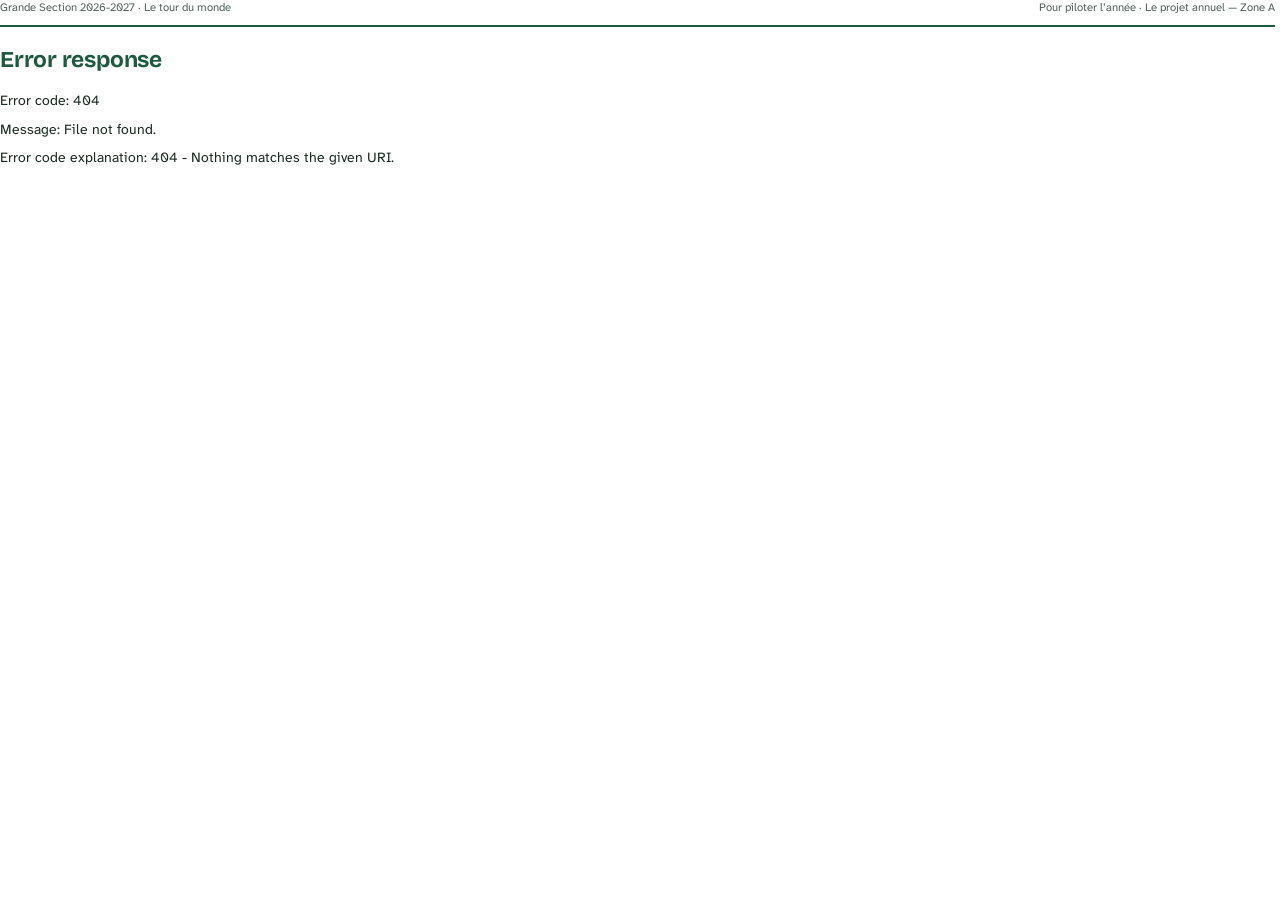
==== site/imprimer.html @ 1a678b94 "Le moteur d'Encrine, et sa classe de démonstration « Le tour du monde » Extrait de la classe où il s" ====
<!DOCTYPE html>
<html lang="fr">
<head>
  <meta charset="UTF-8">
  <title>Impression</title>
  <link rel="stylesheet" href="charte/charte.css">
  <link rel="stylesheet" href="impression.css">
</head>
<body>
  <div id="bandeau" class="bandeau"></div>
  <article id="contenu"></article>
  <script src="marked.min.js"></script>
  <script src="classe.js"></script>
  <script src="commun.js"></script>
  <script>
    (function () {
      'use strict';
      var params = new URLSearchParams(location.search);
      var id = params.get('doc') || 'projet-annuel';
      var zone = params.get('zone') || 'A';
      var periode = parseInt(params.get('periode') || '0', 10);
      if (['A', 'B', 'C'].indexOf(zone) === -1) zone = 'A';
      var doc = GS.DOCS.find(function (x) { return x.id === id; });
      if (!doc || !doc.md) { document.getElementById('contenu').textContent = 'Document inconnu.'; return; }

      var suffixe = periode ? ' · Période ' + periode : '';
      if (periode) document.body.dataset.periode = periode;
      else if (doc.fiches) document.body.dataset.periode = doc.fiches;
      var C = GS.CLASSE;
      document.title = C.niveau.code + ' ' + C.annee + ' — ' + doc.titre + suffixe + ' (zone ' + zone + ')';
      document.getElementById('bandeau').innerHTML =
        '<span>' + C.niveau.libelle + ' ' + C.annee + ' · ' + C.projet + '</span>' +
        '<span>' + (doc.groupe ? doc.groupe + ' · ' : '') + doc.titre + suffixe + ' — Zone ' + zone + '</span>';

      marked.use({ gfm: true, breaks: false });
      fetch(doc.md).then(function (r) { return r.text(); }).then(function (md) {
        var contenu = document.getElementById('contenu');
        contenu.innerHTML = marked.parse(GS.nettoieMarkdown(md));

        if (periode) {
          // Extrait pour l'affichage en classe : titre du document + la
          // section « Période N » (du h2 correspondant jusqu'au h2 suivant).
          var re = new RegExp('P[ée]riode\\s*' + periode + '\\b', 'i');
          var garder = [];
          var dansSection = false;
          Array.prototype.forEach.call(contenu.children, function (el) {
            if (el.tagName === 'H1') { garder.push(el); return; }
            if (el.tagName === 'H2') { dansSection = re.test(el.textContent); }
            if (dansSection) garder.push(el);
          });
          if (garder.length > 1) {
            contenu.innerHTML = '';
            garder.forEach(function (el) { contenu.appendChild(el); });
          }
        }

        GS.annoteTitres(contenu, zone);
        document.body.dataset.pret = '1';
      });
    })();
  </script>
</body>
</html>
---- site/charte/charte.css ----
/* Fabriqué par scripts/classe.py : socle.css, puis le thème « demo » (themes/demo/theme.css).
   Ne pas modifier à la main : éditer ces deux fichiers, puis relancer  python3 scripts/classe.py generer */

/* Le socle de la charte — ce que toutes les classes partagent, quel que soit
 * leur thème.
 *
 *  - Andika, la police de tout mot qu'un enfant lit (a et g à un étage, l et I
 *    distincts) : elle ne dépend pas du thème, parce qu'elle sert la lecture ;
 *  - les espacements (pas de 4 px) et les rayons ;
 *  - la mécanique des périodes : data-periode="1".."5" pose --periode,
 *    --periode-trait et --periode-pale à partir des --pN que fournit le thème.
 *
 * Le thème de la classe (site/charte/themes/<thème>/theme.css, choisi par
 * classe.yml) fournit le reste : couleurs, polices de l'adulte, ombre.
 * scripts/classe.py generer assemble les deux dans site/charte/charte.css,
 * le seul fichier que chargent les pages. Ne pas éditer charte.css à la main.
 */

/* ——— Police de l'enfant (auto-hébergée : le PDF se fabrique sans réseau) ——— */
@font-face { font-family: "Andika"; font-style: normal; font-weight: 400; font-display: swap;
  src: url("polices/andika-latin-400.woff2") format("woff2");
  unicode-range: U+0000-00FF, U+0131, U+0152-0153, U+02BB-02BC, U+02C6, U+02DA, U+02DC, U+0304, U+0308, U+0329, U+2000-206F, U+20AC, U+2122, U+2191, U+2193, U+2212, U+2215, U+FEFF, U+FFFD; }
@font-face { font-family: "Andika"; font-style: normal; font-weight: 400; font-display: swap;
  src: url("polices/andika-latin-ext-400.woff2") format("woff2");
  unicode-range: U+0100-02BA, U+02BD-02C5, U+02C7-02CC, U+02CE-02D7, U+02DD-02FF, U+1E00-1E9F, U+1EF2-1EFF, U+2020, U+20A0-20AB, U+20AD-20C0, U+2113, U+2C60-2C7F, U+A720-A7FF; }
@font-face { font-family: "Andika"; font-style: normal; font-weight: 700; font-display: swap;
  src: url("polices/andika-latin-700.woff2") format("woff2");
  unicode-range: U+0000-00FF, U+0131, U+0152-0153, U+02BB-02BC, U+02C6, U+02DA, U+02DC, U+0304, U+0308, U+0329, U+2000-206F, U+20AC, U+2122, U+2191, U+2193, U+2212, U+2215, U+FEFF, U+FFFD; }
@font-face { font-family: "Andika"; font-style: normal; font-weight: 700; font-display: swap;
  src: url("polices/andika-latin-ext-700.woff2") format("woff2");
  unicode-range: U+0100-02BA, U+02BD-02C5, U+02C7-02CC, U+02CE-02D7, U+02DD-02FF, U+1E00-1E9F, U+1EF2-1EFF, U+2020, U+20A0-20AB, U+20AD-20C0, U+2113, U+2C60-2C7F, U+A720-A7FF; }

/* ——— Jetons communs ——— */
:root {
  /* La police des mots de l'enfant : la même pour toutes les classes */
  --police-enfant: "Andika", "Century Gothic", Verdana, sans-serif;

  /* Espacements (pas de 4 px) */
  --esp-1: 4px; --esp-2: 8px; --esp-3: 12px; --esp-4: 16px;
  --esp-5: 24px; --esp-6: 32px; --esp-7: 48px; --esp-8: 64px;

  /* Rayons */
  --rayon-s: 6px;     /* boutons, champs, pastilles carrées */
  --rayon-m: 12px;    /* cartes, encadrés */
  --rayon-l: 20px;    /* le document, les grands panneaux */
  --rayon-pilule: 999px;
}

/* La période d'un bloc : data-periode="1".."5" pose --periode, --periode-trait et --periode-pale. */
[data-periode="1"] { --periode: var(--p1); --periode-trait: var(--p1-trait); --periode-pale: var(--p1-pale); }
[data-periode="2"] { --periode: var(--p2); --periode-trait: var(--p2-trait); --periode-pale: var(--p2-pale); }
[data-periode="3"] { --periode: var(--p3); --periode-trait: var(--p3-trait); --periode-pale: var(--p3-pale); }
[data-periode="4"] { --periode: var(--p4); --periode-trait: var(--p4-trait); --periode-pale: var(--p4-pale); }
[data-periode="5"] { --periode: var(--p5); --periode-trait: var(--p5-trait); --periode-pale: var(--p5-pale); }

/* Le thème « demo » — un style neutre pour la classe de démonstration.
 *
 * Un thème porte les couleurs (clair, sombre, impression), les cinq couleurs
 * de période et les polices de l'adulte ; le socle (../../socle.css) porte le
 * reste. Le skill charte-graphique dit comment en écrire un pour un thème
 * choisi ; celui-ci sert de point de départ.
 */

/* ——— Polices du thème (auto-hébergées) ——— */
@font-face { font-family: "Bricolage Grotesque"; font-style: normal; font-weight: 200 800; font-display: swap;
  src: url("themes/demo/polices/bricolage-grotesque-latin.woff2") format("woff2");
  unicode-range: U+0000-00FF, U+0131, U+0152-0153, U+02BB-02BC, U+02C6, U+02DA, U+02DC, U+0304, U+0308, U+0329, U+2000-206F, U+20AC, U+2122, U+2191, U+2193, U+2212, U+2215, U+FEFF, U+FFFD; }
@font-face { font-family: "Bricolage Grotesque"; font-style: normal; font-weight: 200 800; font-display: swap;
  src: url("themes/demo/polices/bricolage-grotesque-latin-ext.woff2") format("woff2");
  unicode-range: U+0100-02BA, U+02BD-02C5, U+02C7-02CC, U+02CE-02D7, U+02DD-02FF, U+1E00-1E9F, U+1EF2-1EFF, U+2020, U+20A0-20AB, U+20AD-20C0, U+2113, U+2C60-2C7F, U+A720-A7FF; }
@font-face { font-family: "Atkinson Hyperlegible Next"; font-style: normal; font-weight: 200 800; font-display: swap;
  src: url("themes/demo/polices/atkinson-next-latin.woff2") format("woff2");
  unicode-range: U+0000-00FF, U+0131, U+0152-0153, U+02BB-02BC, U+02C6, U+02DA, U+02DC, U+0304, U+0308, U+0329, U+2000-206F, U+20AC, U+2122, U+2191, U+2193, U+2212, U+2215, U+FEFF, U+FFFD; }
@font-face { font-family: "Atkinson Hyperlegible Next"; font-style: normal; font-weight: 200 800; font-display: swap;
  src: url("themes/demo/polices/atkinson-next-latin-ext.woff2") format("woff2");
  unicode-range: U+0100-02BA, U+02BD-02C5, U+02C7-02CC, U+02CE-02D7, U+02DD-02FF, U+1E00-1E9F, U+1EF2-1EFF, U+2020, U+20A0-20AB, U+20AD-20C0, U+2113, U+2C60-2C7F, U+A720-A7FF; }
@font-face { font-family: "Atkinson Hyperlegible Next"; font-style: italic; font-weight: 200 800; font-display: swap;
  src: url("themes/demo/polices/atkinson-next-latin-italic.woff2") format("woff2");
  unicode-range: U+0000-00FF, U+0131, U+0152-0153, U+02BB-02BC, U+02C6, U+02DA, U+02DC, U+0304, U+0308, U+0329, U+2000-206F, U+20AC, U+2122, U+2191, U+2193, U+2212, U+2215, U+FEFF, U+FFFD; }

/* ——— Jetons du thème ——— */
:root {
  /* Fonds et traits */
  --papier: #f6f7f2;          /* fond de page de l'application */
  --feuille: #ffffff;         /* surfaces posées sur le papier : document, carte, menu */
  --feuille-creuse: #eef1ea;  /* zone en retrait : barre d'outils, ligne paire d'un tableau */
  --trait: #d8ddd3;           /* filets, séparateurs */
  --trait-fort: #7f8b7c;      /* bord d'un contrôle (3:1 sur papier et feuille) */

  /* Encres */
  --encre: #1c2a22;           /* texte courant */
  --encre-douce: #55625a;     /* métadonnées, légendes */
  --sapin: #1f5a40;           /* la couleur de la maison : titres, action principale, état actif */
  --sapin-pale: #e2eee6;      /* fond teinté derrière du sapin */
  --sur-sapin: #ffffff;       /* texte posé sur un aplat sapin */
  --bouton-dor: #f4c542;      /* mise en avant : la période en cours, l'étoile du défi */
  --sur-bouton-dor: #1c2a22;
  --coquelicot: #b3361f;      /* erreur, alerte — jamais décoratif */
  --anneau: #1f5a40;          /* anneau de focus clavier */

  /* Les cinq milieux : une couleur par période. Ce sont les filets de
     l'imagier et des cartes-corpus, dont le mode d'emploi nomme la couleur
     (« la barquette repérée par le filet bleu ») : changer une teinte de
     famille obligerait les classes à relabelliser leurs barquettes. */
  --p1: #2a6aa3; --p1-trait: #b9d1e8; --p1-pale: #e7f0f9;   /* la ville — bleu */
  --p2: #28744a; --p2-trait: #b4dcc4; --p2-pale: #e6f3eb;   /* la forêt — vert */
  --p3: #6d5a9c; --p3-trait: #cdc3e4; --p3-pale: #f1eef8;   /* la montagne — violet */
  --p4: #95600f; --p4-trait: #e8cf9e; --p4-pale: #fbf1dc;   /* la campagne — ocre */
  --p5: #0f7189; --p5-trait: #a9d9e4; --p5-pale: #e6f4f7;   /* la mer — turquoise */
  --sur-periode: #ffffff;

  /* Polices */
  --police-titre: "Bricolage Grotesque", "Avenir Next", "Segoe UI", system-ui, sans-serif;
  --police-texte: "Atkinson Hyperlegible Next", "Atkinson Hyperlegible", "Segoe UI", system-ui, sans-serif;

  /* Ombres : une seule, pour ce qui flotte (menu ouvert, carte survolée) */
  --ombre-flotte: 0 1px 2px rgba(28, 42, 34, .06), 0 8px 24px rgba(28, 42, 34, .10);
}

@media (prefers-color-scheme: dark) {
  :root:not([data-theme="light"]) {
    --papier: #121a16; --feuille: #1a241f; --feuille-creuse: #16201b;
    --trait: #2c3832; --trait-fort: #6b7a70;
    --encre: #e8eee9; --encre-douce: #a7b4ab;
    --sapin: #7cc79d; --sapin-pale: #1e3328; --sur-sapin: #0e1a14;
    --bouton-dor: #f4c542; --sur-bouton-dor: #1c2a22;
    --coquelicot: #f08a74; --anneau: #f4c542;
    --p1: #86b4e8; --p1-trait: #2f4a66; --p1-pale: #1b2a3d;
    --p2: #7fcb9d; --p2-trait: #2c5039; --p2-pale: #1a3324;
    --p3: #b9a8e8; --p3-trait: #463d66; --p3-pale: #2a2440;
    --p4: #e2b25a; --p4-trait: #5a4720; --p4-pale: #352a12;
    --p5: #6fcbe0; --p5-trait: #245459; --p5-pale: #12302f; --sur-periode: #0e1a14;
    --ombre-flotte: 0 1px 2px rgba(0, 0, 0, .3), 0 8px 24px rgba(0, 0, 0, .35);
    color-scheme: dark;
  }
}
:root[data-theme="dark"] {
  --papier: #121a16; --feuille: #1a241f; --feuille-creuse: #16201b;
  --trait: #2c3832; --trait-fort: #6b7a70;
  --encre: #e8eee9; --encre-douce: #a7b4ab;
  --sapin: #7cc79d; --sapin-pale: #1e3328; --sur-sapin: #0e1a14;
  --bouton-dor: #f4c542; --sur-bouton-dor: #1c2a22;
  --coquelicot: #f08a74; --anneau: #f4c542;
  --p1: #86b4e8; --p1-trait: #2f4a66; --p1-pale: #1b2a3d;
  --p2: #7fcb9d; --p2-trait: #2c5039; --p2-pale: #1a3324;
  --p3: #b9a8e8; --p3-trait: #463d66; --p3-pale: #2a2440;
  --p4: #e2b25a; --p4-trait: #5a4720; --p4-pale: #352a12;
  --p5: #6fcbe0; --p5-trait: #245459; --p5-pale: #12302f; --sur-periode: #0e1a14;
  --ombre-flotte: 0 1px 2px rgba(0, 0, 0, .3), 0 8px 24px rgba(0, 0, 0, .35);
  color-scheme: dark;
}

/* Le papier imprimé reste clair, quel que soit le thème de l'écran. */
@media print {
  :root, :root[data-theme="dark"], :root:not([data-theme="light"]) {
    --papier: #ffffff; --feuille: #ffffff; --feuille-creuse: #f1f3ee;
    --trait: #c9cfc5; --trait-fort: #6f7a6c;
    --encre: #1c2a22; --encre-douce: #4a564e;
    --sapin: #1f5a40; --sapin-pale: #e2eee6; --sur-sapin: #ffffff;
    --p1: #2a6aa3; --p1-trait: #b9d1e8; --p1-pale: #e7f0f9;
    --p2: #28744a; --p2-trait: #b4dcc4; --p2-pale: #e6f3eb;
    --p3: #6d5a9c; --p3-trait: #cdc3e4; --p3-pale: #f1eef8;
    --p4: #95600f; --p4-trait: #e8cf9e; --p4-pale: #fbf1dc;
    --p5: #0f7189; --p5-trait: #a9d9e4; --p5-pale: #e6f4f7; --sur-periode: #ffffff;
    color-scheme: light;
  }
}
---- site/impression.css ----
/* Mise en page des PDF de documents (générés avec le navigateur en mode impression). */
@page { size: A4; margin: 13mm 12mm; }
* { box-sizing: border-box; }
/* Couleurs et polices : charte/charte.css. Un extrait de période
   (<body data-periode="N">) prend la couleur de son milieu. */
:root { --periode: var(--sapin); --periode-pale: var(--sapin-pale); --periode-trait: var(--trait); }
body {
  margin: 0; color: var(--encre);
  font-family: var(--police-texte);
  font-size: 10.5pt; line-height: 1.5;
  /* retrait de sécurité : bordures droites des tableaux rognées par
     certains lecteurs PDF (border-collapse à cheval sur le bord du bloc) */
  padding-right: 1.2mm;
}
.bandeau {
  display: flex; justify-content: space-between; gap: 1rem;
  font-size: 8.5pt; color: var(--encre-douce); border-bottom: 2px solid var(--periode);
  padding-bottom: 2mm; margin-bottom: 5mm;
}
h1 { font-family: var(--police-titre); font-size: 17pt; letter-spacing: -.01em; color: var(--periode); line-height: 1.3; margin: 0 0 4mm; }
h2 { font-family: var(--police-titre); font-size: 12.5pt; color: var(--encre); border-bottom: 1.5pt solid var(--periode-trait); padding-bottom: 1mm; margin: 7mm 0 3mm; break-after: avoid; }
h3 { font-family: var(--police-titre); font-size: 11pt; color: var(--periode); margin: 5mm 0 2mm; break-after: avoid; }
p { margin: 2mm 0; }
ul { margin: 2mm 0; padding-left: 6mm; }
blockquote { margin: 3mm 0; padding: 2mm 4mm; background: var(--periode-pale); border-radius: 2mm; -webkit-print-color-adjust: exact; print-color-adjust: exact; }
blockquote p { margin: 1mm 0; }
code { background: var(--feuille-creuse); padding: 0 1mm; border-radius: 2px; font-size: 9.5pt; }
hr { border: none; border-top: .8pt solid var(--trait); margin: 6mm 0; }
table { border-collapse: collapse; width: 100%; margin: 3mm 0; font-size: 8.8pt; break-inside: auto; }
thead th { background: var(--periode-pale); color: var(--encre); -webkit-print-color-adjust: exact; print-color-adjust: exact; }
th, td { border: .8pt solid var(--trait-fort); padding: 1.4mm 2mm; vertical-align: top; text-align: left; }
tbody tr:nth-child(even) { background: var(--feuille-creuse); -webkit-print-color-adjust: exact; print-color-adjust: exact; }
tr { break-inside: avoid; }
.zone-badge {
  display: inline-block; font-size: 8pt; font-weight: 600; vertical-align: middle;
  border: .8pt solid var(--trait-fort); border-radius: 999px; padding: 0 2.5mm; margin-left: 2.5mm; white-space: nowrap;
}
a { color: inherit; text-decoration: none; }
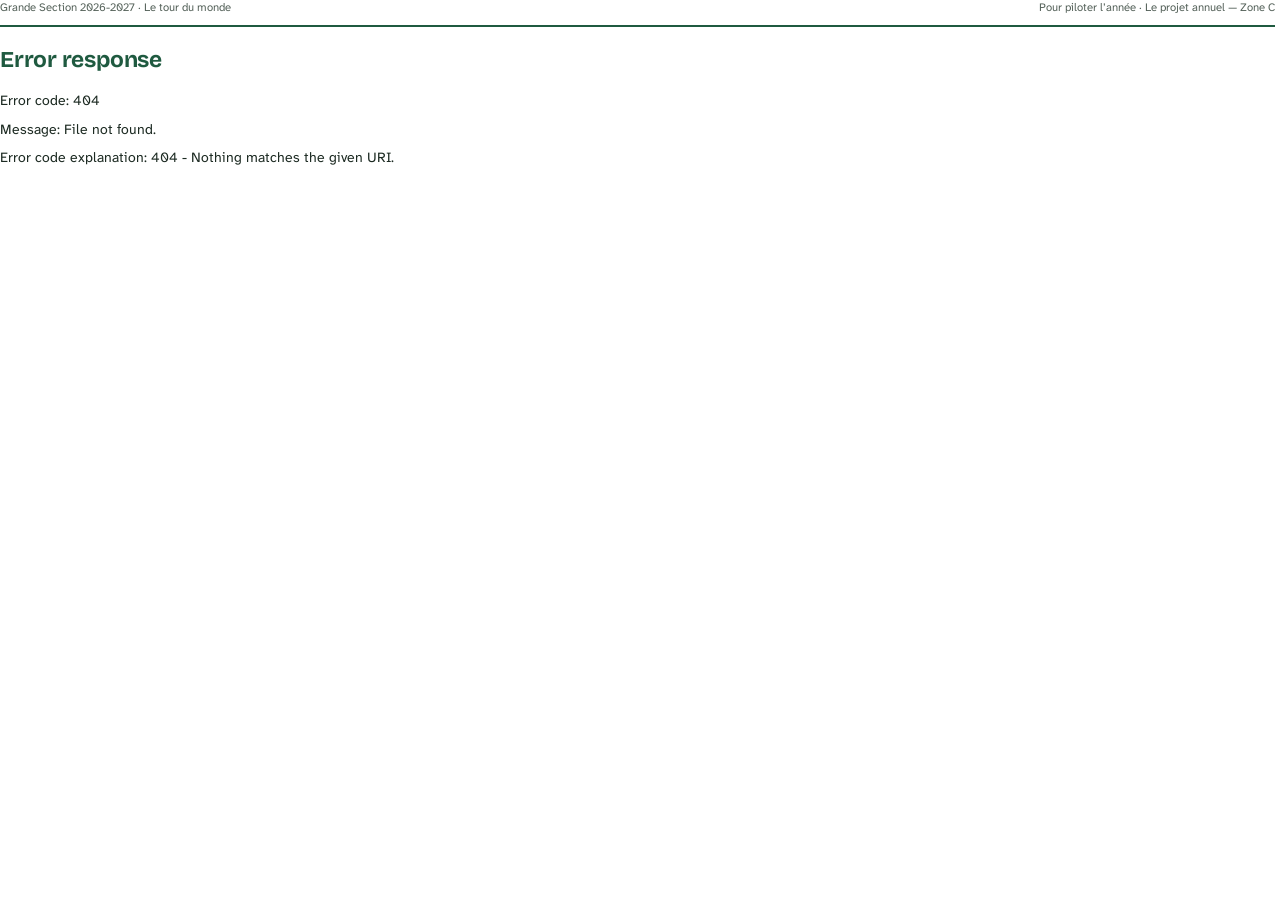
==== commit f9aab6a7: "Une zone par classe : le calendrier officiel passe dans le moteur Décision du propriétaire : une cla" ====
--- a/site/imprimer.html
+++ b/site/imprimer.html
@@ -17,9 +17,8 @@
       'use strict';
       var params = new URLSearchParams(location.search);
       var id = params.get('doc') || 'projet-annuel';
-      var zone = params.get('zone') || 'A';
+      var zone = GS.ZONE;  // celle de la classe (classe.yml)
       var periode = parseInt(params.get('periode') || '0', 10);
-      if (['A', 'B', 'C'].indexOf(zone) === -1) zone = 'A';
       var doc = GS.DOCS.find(function (x) { return x.id === id; });
       if (!doc || !doc.md) { document.getElementById('contenu').textContent = 'Document inconnu.'; return; }
 
@@ -54,7 +53,7 @@
           }
         }
 
-        GS.annoteTitres(contenu, zone);
+        GS.annoteTitres(contenu);
         document.body.dataset.pret = '1';
       });
     })();
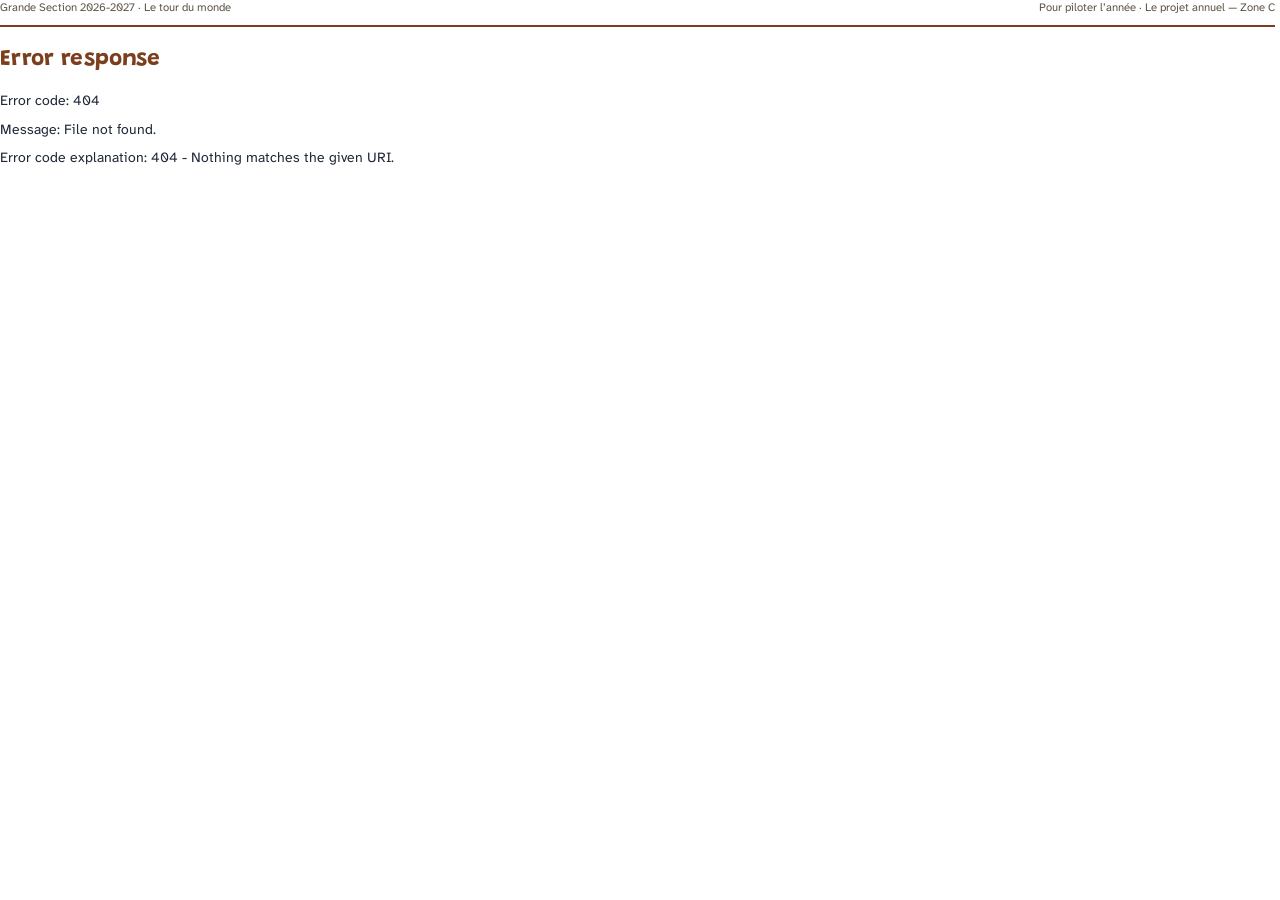
==== commit b3f5111d: "Chaque classe a son design system : un thème qui habille des composants nommés Décision du propriéta" ====
--- a/site/imprimer.html
+++ b/site/imprimer.html
@@ -6,9 +6,9 @@
   <link rel="stylesheet" href="charte/charte.css">
   <link rel="stylesheet" href="impression.css">
 </head>
-<body>
-  <div id="bandeau" class="bandeau"></div>
-  <article id="contenu"></article>
+<body data-support="papier">
+  <div id="bandeau" class="bandeau" data-composant="bandeau-imprime"></div>
+  <article id="contenu" data-composant="document-imprime"></article>
   <script src="marked.min.js"></script>
   <script src="classe.js"></script>
   <script src="commun.js"></script>
--- a/site/charte/charte.css
+++ b/site/charte/charte.css
@@ -1,5 +1,5 @@
-/* Fabriqué par scripts/classe.py : socle.css, puis le thème « demo » (themes/demo/theme.css).
-   Ne pas modifier à la main : éditer ces deux fichiers, puis relancer  python3 scripts/classe.py generer */
+/* Fabriqué par scripts/classe.py : socle.css, composants.css, puis le thème « tour-du-monde » (themes/tour-du-monde/ : theme.css, habillage.css).
+   Ne pas modifier à la main : éditer ces fichiers, puis relancer  python3 scripts/classe.py generer */
 
 /* Le socle de la charte — ce que toutes les classes partagent, quel que soit
  * leur thème.
@@ -10,10 +10,17 @@
  *  - la mécanique des périodes : data-periode="1".."5" pose --periode,
  *    --periode-trait et --periode-pale à partir des --pN que fournit le thème.
  *
- * Le thème de la classe (site/charte/themes/<thème>/theme.css, choisi par
- * classe.yml) fournit le reste : couleurs, polices de l'adulte, ombre.
- * scripts/classe.py generer assemble les deux dans site/charte/charte.css,
- * le seul fichier que chargent les pages. Ne pas éditer charte.css à la main.
+ * Le thème de la classe (site/charte/themes/<thème>/, choisi par classe.yml)
+ * fournit le reste : couleurs, polices de l'adulte, ombre (theme.css), et
+ * l'habillage des composants nommés (composants.css, facultatif), avec ses
+ * motifs et ses polices. scripts/classe.py generer assemble le socle et le
+ * thème dans site/charte/charte.css, le seul fichier que chargent les pages.
+ * Ne pas éditer charte.css à la main.
+ *
+ * Ce que le thème ne peut pas changer — la police de l'enfant, les
+ * espacements, la mécanique des périodes, le format des pages — est contrôlé
+ * par scripts/verifier-theme.py (skill charte-graphique, « Le contrat du
+ * thème »).
  */
 
 /* ——— Police de l'enfant (auto-hébergée : le PDF se fabrique sans réseau) ——— */
@@ -39,12 +46,27 @@
   --esp-1: 4px; --esp-2: 8px; --esp-3: 12px; --esp-4: 16px;
   --esp-5: 24px; --esp-6: 32px; --esp-7: 48px; --esp-8: 64px;
 
-  /* Rayons */
-  --rayon-s: 6px;     /* boutons, champs, pastilles carrées */
-  --rayon-m: 12px;    /* cartes, encadrés */
-  --rayon-l: 20px;    /* le document, les grands panneaux */
-  --rayon-pilule: 999px;
-}
+  /* Les rayons ne sont pas du socle : ils donnent son visage à la classe,
+     le thème les porte (--rayon-s, -m, -l, -pilule). */
+
+  /* La mention de rangement des cartes (« période 1 · l'Europe · faune ») :
+     l'enseignant la lit en triant les cartes plastifiées. Imprimée à 5,5 pt
+     en gris pâle, elle ne se lisait plus ; 6,5 pt et l'encre douce (4,5:1)
+     sont le minimum. */
+  --repere-taille: 6.5pt;
+  --repere-encre: var(--encre-douce);
+
+  /* La police des étiquettes de l'adulte (pastilles, numéros de période,
+     tampons) : celle des titres, sauf si le thème en apporte une troisième. */
+  --police-etiquette: var(--police-titre);
+}
+
+/* Les ornements : des éléments vides que le moteur pose aux points
+   d'accroche (data-orne="…") et qu'un thème peut remplir d'un motif. Sans
+   thème, ils n'existent pas. Ils ne prennent jamais de place dans la page :
+   un thème les place en position absolue (verifier-theme.py le vérifie sur
+   le papier). */
+.orne { display: none; }
 
 /* La période d'un bloc : data-periode="1".."5" pose --periode, --periode-trait et --periode-pale. */
 [data-periode="1"] { --periode: var(--p1); --periode-trait: var(--p1-trait); --periode-pale: var(--p1-pale); }
@@ -53,115 +75,431 @@
 [data-periode="4"] { --periode: var(--p4); --periode-trait: var(--p4-trait); --periode-pale: var(--p4-pale); }
 [data-periode="5"] { --periode: var(--p5); --periode-trait: var(--p5-trait); --periode-pale: var(--p5-pale); }
 
-/* Le thème « demo » — un style neutre pour la classe de démonstration.
- *
- * Un thème porte les couleurs (clair, sombre, impression), les cinq couleurs
- * de période et les polices de l'adulte ; le socle (../../socle.css) porte le
- * reste. Le skill charte-graphique dit comment en écrire un pour un thème
- * choisi ; celui-ci sert de point de départ.
+/* ——— Les mots que l'enfant lit ———
+   Tout mot qu'un enfant lit s'écrit en Andika (a et g à un étage, l et I
+   distincts) : cartes, étiquettes, mots sous les images, lettres, tableaux,
+   défis. Règle du socle, hors couche : ni le thème ni une feuille de cahier
+   ne la défont (verifier-theme.py refuse qu'un thème y touche). La consigne,
+   l'en-tête et le pied d'une fiche, qui s'adressent à l'adulte, restent dans
+   la police du texte. */
+.fiche :is(.case, .appariement .item, .alphabet .al, .bande .c, .carte-lettre, .plaque, .bande-lettres,
+  .mot-grand, .quadrillage td, .trace, .modele, table.tab td, table.tab th, .defi, .domino .total,
+  .graphisme, .seriation, .lettres-decoupe, .grandes-cases, .motif),
+.carte .mot, .etiquette .mot, .mot-tri, .mot-script, .couverture-titre { font-family: var(--police-enfant); }
+
+/* Les composants communs du moteur — ce que plusieurs cahiers partagent et
+ * qu'aucune feuille de cahier ne porte seule : la couverture.
+ *
+ * Rangés dans la couche « moteur », comme les feuilles des cahiers : le thème
+ * de la classe les habille (themes/<thème>/habillage.css) sans surenchère de
+ * sélecteurs. Assemblé dans charte.css par scripts/classe.py, entre le socle
+ * et le thème. La structure HTML est fabriquée par classe.couverture().
  */
-
-/* ——— Polices du thème (auto-hébergées) ——— */
-@font-face { font-family: "Bricolage Grotesque"; font-style: normal; font-weight: 200 800; font-display: swap;
-  src: url("themes/demo/polices/bricolage-grotesque-latin.woff2") format("woff2");
-  unicode-range: U+0000-00FF, U+0131, U+0152-0153, U+02BB-02BC, U+02C6, U+02DA, U+02DC, U+0304, U+0308, U+0329, U+2000-206F, U+20AC, U+2122, U+2191, U+2193, U+2212, U+2215, U+FEFF, U+FFFD; }
-@font-face { font-family: "Bricolage Grotesque"; font-style: normal; font-weight: 200 800; font-display: swap;
-  src: url("themes/demo/polices/bricolage-grotesque-latin-ext.woff2") format("woff2");
+@layer moteur {
+
+/* ——— La couverture d'un cahier : une page A4, la première du PDF ———
+   Le seul papier qui puisse porter un aplat sombre (règle du socle : les
+   fiches élève restent à l'encre légère). Sans thème : un cadre à la couleur
+   de la période, le nom du milieu en grand, en Andika — l'enfant le lit. */
+.planche.couverture {
+  position: relative; isolation: isolate; overflow: hidden;
+  /* 277 mm de page utile : 6 mm de tolérance d'arrondi, sinon la
+     couverture pousse le cahier d'une page (skill imprimer-pdf) */
+  height: 271mm; display: flex; flex-direction: column; justify-content: space-between;
+  padding: 14mm 12mm; border: 1.2pt solid var(--periode); border-radius: 4mm;
+  background: var(--feuille);
+  -webkit-print-color-adjust: exact; print-color-adjust: exact;
+}
+.couverture-tete {
+  display: flex; justify-content: space-between; gap: 6mm;
+  font: 700 9.5pt/1.3 var(--police-texte); color: var(--encre-douce);
+  text-transform: uppercase; letter-spacing: .06em;
+}
+.couverture-centre { text-align: center; }
+.couverture-cahier { font: 700 16pt/1.2 var(--police-titre); color: var(--periode); margin: 0 0 5mm; }
+.couverture-titre {
+  font-family: var(--police-enfant); font-size: 46pt; font-weight: 700; line-height: 1.08;
+  color: var(--encre); margin: 0; text-wrap: balance;
+}
+.couverture-sous { font: 400 12pt/1.4 var(--police-texte); color: var(--encre-douce); margin: 5mm auto 0; max-width: 130mm; }
+.couverture-pied {
+  display: flex; justify-content: space-between; align-items: center; gap: 6mm;
+  border-top: .8pt solid var(--periode-trait); padding-top: 4mm;
+  font: 400 10pt/1.3 var(--police-texte); color: var(--encre-douce);
+}
+.couverture-periode { display: inline-flex; align-items: center; gap: 3mm; font: 700 12pt/1 var(--police-etiquette); color: var(--periode); }
+.couverture-num {
+  display: inline-grid; place-items: center; width: 12mm; height: 12mm; border-radius: 50%;
+  border: 1.2pt solid var(--periode); font-size: 16pt;
+}
+
+} /* fin de la couche moteur */
+
+/* ——— themes/tour-du-monde/theme.css ——— */
+/* Le thème « tour-du-monde » — le carnet de voyage de la classe.
+ *
+ * Un carnet de voyage d'enfant : un papier crème, pointé comme un carnet, une
+ * encre de stylo bleu-noir, le cuir de la valise pour la couleur de la
+ * maison, et pour chaque continent la couleur d'un timbre. Les titres sont
+ * écrits à la main de l'adulte (Grandstander), les étiquettes tapées à la
+ * machine comme un billet ou une étiquette de bagage (Courier Prime) ; le
+ * texte reste en Atkinson Hyperlegible, les mots de l'enfant en Andika (socle).
+ *
+ * Ce fichier porte les jetons (clair, sombre, impression) ; l'habillage des
+ * composants est dans habillage.css, les motifs dans motifs/, les polices dans
+ * polices/ — tout est déclaré, avec sa licence, dans theme.yml.
+ */
+
+/* ——— Polices du thème (auto-hébergées, OFL) ——— */
+@font-face { font-family: "Grandstander"; font-style: normal; font-weight: 100 900; font-display: swap;
+  src: url("themes/tour-du-monde/polices/grandstander-latin.woff2") format("woff2");
+  unicode-range: U+0000-00FF, U+0131, U+0152-0153, U+02BB-02BC, U+02C6, U+02DA, U+02DC, U+0304, U+0308, U+0329, U+2000-206F, U+20AC, U+2122, U+2191, U+2193, U+2212, U+2215, U+FEFF, U+FFFD; }
+@font-face { font-family: "Grandstander"; font-style: normal; font-weight: 100 900; font-display: swap;
+  src: url("themes/tour-du-monde/polices/grandstander-latin-ext.woff2") format("woff2");
+  unicode-range: U+0100-02BA, U+02BD-02C5, U+02C7-02CC, U+02CE-02D7, U+02DD-02FF, U+1E00-1E9F, U+1EF2-1EFF, U+2020, U+20A0-20AB, U+20AD-20C0, U+2113, U+2C60-2C7F, U+A720-A7FF; }
+@font-face { font-family: "Courier Prime"; font-style: normal; font-weight: 400; font-display: swap;
+  src: url("themes/tour-du-monde/polices/courier-prime-latin-400.woff2") format("woff2");
+  unicode-range: U+0000-00FF, U+0131, U+0152-0153, U+02BB-02BC, U+02C6, U+02DA, U+02DC, U+0304, U+0308, U+0329, U+2000-206F, U+20AC, U+2122, U+2191, U+2193, U+2212, U+2215, U+FEFF, U+FFFD; }
+@font-face { font-family: "Courier Prime"; font-style: normal; font-weight: 400; font-display: swap;
+  src: url("themes/tour-du-monde/polices/courier-prime-latin-ext-400.woff2") format("woff2");
+  unicode-range: U+0100-02BA, U+02BD-02C5, U+02C7-02CC, U+02CE-02D7, U+02DD-02FF, U+1E00-1E9F, U+1EF2-1EFF, U+2020, U+20A0-20AB, U+20AD-20C0, U+2113, U+2C60-2C7F, U+A720-A7FF; }
+@font-face { font-family: "Courier Prime"; font-style: normal; font-weight: 700; font-display: swap;
+  src: url("themes/tour-du-monde/polices/courier-prime-latin-700.woff2") format("woff2");
+  unicode-range: U+0000-00FF, U+0131, U+0152-0153, U+02BB-02BC, U+02C6, U+02DA, U+02DC, U+0304, U+0308, U+0329, U+2000-206F, U+20AC, U+2122, U+2191, U+2193, U+2212, U+2215, U+FEFF, U+FFFD; }
+@font-face { font-family: "Courier Prime"; font-style: normal; font-weight: 700; font-display: swap;
+  src: url("themes/tour-du-monde/polices/courier-prime-latin-ext-700.woff2") format("woff2");
   unicode-range: U+0100-02BA, U+02BD-02C5, U+02C7-02CC, U+02CE-02D7, U+02DD-02FF, U+1E00-1E9F, U+1EF2-1EFF, U+2020, U+20A0-20AB, U+20AD-20C0, U+2113, U+2C60-2C7F, U+A720-A7FF; }
 @font-face { font-family: "Atkinson Hyperlegible Next"; font-style: normal; font-weight: 200 800; font-display: swap;
-  src: url("themes/demo/polices/atkinson-next-latin.woff2") format("woff2");
+  src: url("themes/tour-du-monde/polices/atkinson-next-latin.woff2") format("woff2");
   unicode-range: U+0000-00FF, U+0131, U+0152-0153, U+02BB-02BC, U+02C6, U+02DA, U+02DC, U+0304, U+0308, U+0329, U+2000-206F, U+20AC, U+2122, U+2191, U+2193, U+2212, U+2215, U+FEFF, U+FFFD; }
 @font-face { font-family: "Atkinson Hyperlegible Next"; font-style: normal; font-weight: 200 800; font-display: swap;
-  src: url("themes/demo/polices/atkinson-next-latin-ext.woff2") format("woff2");
+  src: url("themes/tour-du-monde/polices/atkinson-next-latin-ext.woff2") format("woff2");
   unicode-range: U+0100-02BA, U+02BD-02C5, U+02C7-02CC, U+02CE-02D7, U+02DD-02FF, U+1E00-1E9F, U+1EF2-1EFF, U+2020, U+20A0-20AB, U+20AD-20C0, U+2113, U+2C60-2C7F, U+A720-A7FF; }
 @font-face { font-family: "Atkinson Hyperlegible Next"; font-style: italic; font-weight: 200 800; font-display: swap;
-  src: url("themes/demo/polices/atkinson-next-latin-italic.woff2") format("woff2");
+  src: url("themes/tour-du-monde/polices/atkinson-next-latin-italic.woff2") format("woff2");
   unicode-range: U+0000-00FF, U+0131, U+0152-0153, U+02BB-02BC, U+02C6, U+02DA, U+02DC, U+0304, U+0308, U+0329, U+2000-206F, U+20AC, U+2122, U+2191, U+2193, U+2212, U+2215, U+FEFF, U+FFFD; }
 
 /* ——— Jetons du thème ——— */
 :root {
-  /* Fonds et traits */
-  --papier: #f6f7f2;          /* fond de page de l'application */
-  --feuille: #ffffff;         /* surfaces posées sur le papier : document, carte, menu */
-  --feuille-creuse: #eef1ea;  /* zone en retrait : barre d'outils, ligne paire d'un tableau */
-  --trait: #d8ddd3;           /* filets, séparateurs */
-  --trait-fort: #7f8b7c;      /* bord d'un contrôle (3:1 sur papier et feuille) */
-
-  /* Encres */
-  --encre: #1c2a22;           /* texte courant */
-  --encre-douce: #55625a;     /* métadonnées, légendes */
-  --sapin: #1f5a40;           /* la couleur de la maison : titres, action principale, état actif */
-  --sapin-pale: #e2eee6;      /* fond teinté derrière du sapin */
-  --sur-sapin: #ffffff;       /* texte posé sur un aplat sapin */
-  --bouton-dor: #f4c542;      /* mise en avant : la période en cours, l'étoile du défi */
-  --sur-bouton-dor: #1c2a22;
-  --coquelicot: #b3361f;      /* erreur, alerte — jamais décoratif */
-  --anneau: #1f5a40;          /* anneau de focus clavier */
-
-  /* Les cinq milieux : une couleur par période. Ce sont les filets de
-     l'imagier et des cartes-corpus, dont le mode d'emploi nomme la couleur
-     (« la barquette repérée par le filet bleu ») : changer une teinte de
-     famille obligerait les classes à relabelliser leurs barquettes. */
-  --p1: #2a6aa3; --p1-trait: #b9d1e8; --p1-pale: #e7f0f9;   /* la ville — bleu */
-  --p2: #28744a; --p2-trait: #b4dcc4; --p2-pale: #e6f3eb;   /* la forêt — vert */
-  --p3: #6d5a9c; --p3-trait: #cdc3e4; --p3-pale: #f1eef8;   /* la montagne — violet */
-  --p4: #95600f; --p4-trait: #e8cf9e; --p4-pale: #fbf1dc;   /* la campagne — ocre */
-  --p5: #0f7189; --p5-trait: #a9d9e4; --p5-pale: #e6f4f7;   /* la mer — turquoise */
+  /* Le papier du carnet */
+  --papier: #f5efe4;          /* la page crème, pointée (habillage.css) */
+  --feuille: #fffcf6;         /* la feuille collée dans le carnet */
+  --feuille-creuse: #f1e9da;  /* zone en retrait */
+  --trait: #e3d7c3;           /* filets */
+  --trait-fort: #8c7a5e;      /* bord d'un contrôle (3:1) */
+
+  /* Les encres */
+  --encre: #1e2838;           /* encre de stylo bleu-noir */
+  --encre-douce: #5d5547;     /* crayon */
+  --sapin: #7b3f1e;           /* le cuir de la valise : titres, action principale, état actif */
+  --sapin-pale: #f6e7da;
+  --sur-sapin: #ffffff;
+  --bouton-dor: #f1b83a;      /* le jaune des étiquettes : « aujourd'hui », le défi */
+  --sur-bouton-dor: #1e2838;
+  --coquelicot: #b42318;      /* erreur, alerte */
+  --anneau: #7b3f1e;
+
+  /* Les cinq continents : la couleur d'un timbre. Les familles restent celles
+     que les modes d'emploi impriment (« le filet bleu ») : bleu, vert,
+     violet, ocre, turquoise. */
+  --p1: #2b5c9e; --p1-trait: #b8cdea; --p1-pale: #e9f0fa;   /* l'Europe — bleu cobalt */
+  --p2: #2e6f3e; --p2-trait: #b5d8bd; --p2-pale: #e8f3ea;   /* l'Afrique — vert baobab */
+  --p3: #74498f; --p3-trait: #d4c2e3; --p3-pale: #f3edf8;   /* l'Asie — violet lotus */
+  --p4: #93540f; --p4-trait: #ebcf9f; --p4-pale: #fbf0dd;   /* les Amériques — ocre canyon */
+  --p5: #0c6b78; --p5-trait: #a6d8df; --p5-pale: #e4f3f5;   /* l'Océanie et les pôles — turquoise lagon */
   --sur-periode: #ffffff;
 
-  /* Polices */
-  --police-titre: "Bricolage Grotesque", "Avenir Next", "Segoe UI", system-ui, sans-serif;
+  /* Rayons : un carnet a des coins doux, pas des pilules partout */
+  --rayon-s: 6px; --rayon-m: 10px; --rayon-l: 14px; --rayon-pilule: 999px;
+
+  /* Les polices de l'adulte */
+  --police-titre: "Grandstander", "Comic Neue", "Segoe UI", system-ui, sans-serif;
   --police-texte: "Atkinson Hyperlegible Next", "Atkinson Hyperlegible", "Segoe UI", system-ui, sans-serif;
-
-  /* Ombres : une seule, pour ce qui flotte (menu ouvert, carte survolée) */
-  --ombre-flotte: 0 1px 2px rgba(28, 42, 34, .06), 0 8px 24px rgba(28, 42, 34, .10);
+  --police-etiquette: "Courier Prime", "Courier New", ui-monospace, monospace;
+
+
+  --ombre-flotte: 0 1px 2px rgba(60, 40, 20, .08), 0 10px 26px rgba(60, 40, 20, .12);
+
+  /* Les accroches du papier */
+  --consigne-fond: #fbf5e8; --consigne-bord: #a07f4c; --consigne-encre: #3f3420; --consigne-accent: #7b3f1e;
+  --sous-objectif-fond: #eef3f9; --sous-objectif-bord: #8fa9c8; --sous-objectif-encre: #23446e;
+  --defi-fond: #fdf3dc; --defi-bord: #c08a2a; --defi-accent: #7b4a07;
+  --fiche-cadre: #2b2a28;
+
+  /* Propres au thème */
+  --t-kraft: #ece0c8;         /* le kraft de la couverture */
+  --t-ruban: rgba(241, 184, 58, .55);  /* le ruban adhésif qui tient les feuilles */
 }
 
 @media (prefers-color-scheme: dark) {
   :root:not([data-theme="light"]) {
-    --papier: #121a16; --feuille: #1a241f; --feuille-creuse: #16201b;
-    --trait: #2c3832; --trait-fort: #6b7a70;
-    --encre: #e8eee9; --encre-douce: #a7b4ab;
-    --sapin: #7cc79d; --sapin-pale: #1e3328; --sur-sapin: #0e1a14;
-    --bouton-dor: #f4c542; --sur-bouton-dor: #1c2a22;
-    --coquelicot: #f08a74; --anneau: #f4c542;
-    --p1: #86b4e8; --p1-trait: #2f4a66; --p1-pale: #1b2a3d;
-    --p2: #7fcb9d; --p2-trait: #2c5039; --p2-pale: #1a3324;
-    --p3: #b9a8e8; --p3-trait: #463d66; --p3-pale: #2a2440;
-    --p4: #e2b25a; --p4-trait: #5a4720; --p4-pale: #352a12;
-    --p5: #6fcbe0; --p5-trait: #245459; --p5-pale: #12302f; --sur-periode: #0e1a14;
+    --papier: #17140f; --feuille: #211c16; --feuille-creuse: #1b1712;
+    --trait: #3a3127; --trait-fort: #7d6f5c;
+    --encre: #efe8dc; --encre-douce: #b9ad9a;
+    --sapin: #e5a57c; --sapin-pale: #3a2618; --sur-sapin: #1a120c;
+    --bouton-dor: #f1b83a; --sur-bouton-dor: #1e2838;
+    --coquelicot: #f48a78; --anneau: #f1b83a;
+    --p1: #8fb4ec; --p1-trait: #2f4566; --p1-pale: #1b2638;
+    --p2: #86c896; --p2-trait: #2d4a35; --p2-pale: #182a1d;
+    --p3: #c3a6e0; --p3-trait: #4a3a5c; --p3-pale: #2a2135;
+    --p4: #e7b061; --p4-trait: #5a4321; --p4-pale: #33260f;
+    --p5: #6ccbd6; --p5-trait: #23525a; --p5-pale: #112c30; --sur-periode: #14100b;
     --ombre-flotte: 0 1px 2px rgba(0, 0, 0, .3), 0 8px 24px rgba(0, 0, 0, .35);
+    --t-kraft: #2b241b; --t-ruban: rgba(241, 184, 58, .35);
     color-scheme: dark;
   }
 }
 :root[data-theme="dark"] {
-  --papier: #121a16; --feuille: #1a241f; --feuille-creuse: #16201b;
-  --trait: #2c3832; --trait-fort: #6b7a70;
-  --encre: #e8eee9; --encre-douce: #a7b4ab;
-  --sapin: #7cc79d; --sapin-pale: #1e3328; --sur-sapin: #0e1a14;
-  --bouton-dor: #f4c542; --sur-bouton-dor: #1c2a22;
-  --coquelicot: #f08a74; --anneau: #f4c542;
-  --p1: #86b4e8; --p1-trait: #2f4a66; --p1-pale: #1b2a3d;
-  --p2: #7fcb9d; --p2-trait: #2c5039; --p2-pale: #1a3324;
-  --p3: #b9a8e8; --p3-trait: #463d66; --p3-pale: #2a2440;
-  --p4: #e2b25a; --p4-trait: #5a4720; --p4-pale: #352a12;
-  --p5: #6fcbe0; --p5-trait: #245459; --p5-pale: #12302f; --sur-periode: #0e1a14;
+  --papier: #17140f; --feuille: #211c16; --feuille-creuse: #1b1712;
+  --trait: #3a3127; --trait-fort: #7d6f5c;
+  --encre: #efe8dc; --encre-douce: #b9ad9a;
+  --sapin: #e5a57c; --sapin-pale: #3a2618; --sur-sapin: #1a120c;
+  --bouton-dor: #f1b83a; --sur-bouton-dor: #1e2838;
+  --coquelicot: #f48a78; --anneau: #f1b83a;
+  --p1: #8fb4ec; --p1-trait: #2f4566; --p1-pale: #1b2638;
+  --p2: #86c896; --p2-trait: #2d4a35; --p2-pale: #182a1d;
+  --p3: #c3a6e0; --p3-trait: #4a3a5c; --p3-pale: #2a2135;
+  --p4: #e7b061; --p4-trait: #5a4321; --p4-pale: #33260f;
+  --p5: #6ccbd6; --p5-trait: #23525a; --p5-pale: #112c30; --sur-periode: #14100b;
   --ombre-flotte: 0 1px 2px rgba(0, 0, 0, .3), 0 8px 24px rgba(0, 0, 0, .35);
+  --t-kraft: #2b241b; --t-ruban: rgba(241, 184, 58, .35);
   color-scheme: dark;
 }
 
 /* Le papier imprimé reste clair, quel que soit le thème de l'écran. */
 @media print {
   :root, :root[data-theme="dark"], :root:not([data-theme="light"]) {
-    --papier: #ffffff; --feuille: #ffffff; --feuille-creuse: #f1f3ee;
-    --trait: #c9cfc5; --trait-fort: #6f7a6c;
-    --encre: #1c2a22; --encre-douce: #4a564e;
-    --sapin: #1f5a40; --sapin-pale: #e2eee6; --sur-sapin: #ffffff;
-    --p1: #2a6aa3; --p1-trait: #b9d1e8; --p1-pale: #e7f0f9;
-    --p2: #28744a; --p2-trait: #b4dcc4; --p2-pale: #e6f3eb;
-    --p3: #6d5a9c; --p3-trait: #cdc3e4; --p3-pale: #f1eef8;
-    --p4: #95600f; --p4-trait: #e8cf9e; --p4-pale: #fbf1dc;
-    --p5: #0f7189; --p5-trait: #a9d9e4; --p5-pale: #e6f4f7; --sur-periode: #ffffff;
+    --papier: #ffffff; --feuille: #ffffff; --feuille-creuse: #f6f1e8;
+    --trait: #d6cab5; --trait-fort: #7a6a51;
+    --encre: #1e2838; --encre-douce: #4f4839;
+    --sapin: #7b3f1e; --sapin-pale: #f6e7da; --sur-sapin: #ffffff;
+    --p1: #2b5c9e; --p1-trait: #b8cdea; --p1-pale: #e9f0fa;
+    --p2: #2e6f3e; --p2-trait: #b5d8bd; --p2-pale: #e8f3ea;
+    --p3: #74498f; --p3-trait: #d4c2e3; --p3-pale: #f3edf8;
+    --p4: #93540f; --p4-trait: #ebcf9f; --p4-pale: #fbf0dd;
+    --p5: #0c6b78; --p5-trait: #a6d8df; --p5-pale: #e4f3f5; --sur-periode: #ffffff;
+    --t-kraft: #f1e7d4; --t-ruban: rgba(241, 184, 58, .45);
     color-scheme: light;
   }
 }
+
+/* ——— themes/tour-du-monde/habillage.css ——— */
+/* L'habillage du thème « tour-du-monde » — le carnet de voyage.
+ *
+ * Le thème habille, il ne restructure pas : chaque règle part d'un composant
+ * que le moteur nomme (data-composant, data-orne, .fiche, .pastille, .btn) et
+ * ne touche que ses parties documentées (skill charte-graphique). Sur le
+ * papier, il ne change que l'apparence ; ses ornements sont en position
+ * absolue. scripts/verifier-theme.py le contrôle.
+ *
+ * Trois objets du voyage, et pas un de plus : le timbre (la frise, le numéro
+ * de période), le tampon de la poste (l'accueil, les couvertures) et
+ * l'étiquette de bagage (les cahiers à imprimer, la couverture, la consigne).
+ * Les ornements sont des tracés : aucun dessin d'objet ni d'animal.
+ */
+
+/* ════════════════════════ L'écran ════════════════════════ */
+
+/* Le papier pointé du carnet */
+body[data-support="ecran"] { background-image: url("themes/tour-du-monde/motifs/grille.svg"); background-size: 22px 22px; }
+
+/* — Bandeau — */
+[data-composant="bandeau"] { border-bottom: 2px dashed var(--trait); }
+[data-composant="bandeau"] .marque-titre { font-weight: 800; letter-spacing: 0; }
+[data-composant="bandeau"] .marque-sous { font-family: var(--police-etiquette); font-size: 13px; }
+
+/* — En-tête de l'accueil : le tampon de la poste au bout de l'itinéraire — */
+[data-composant="accueil-tete"] { padding-right: 230px; }
+[data-composant="accueil-tete"] h1 { font-weight: 800; letter-spacing: -.015em; line-height: 1.02; }
+[data-composant="accueil-tete"] .surtitre { font-family: var(--police-etiquette); letter-spacing: .14em; font-size: 14px; }
+[data-orne="accueil"] {
+  display: block; position: absolute; z-index: -1; right: 0; top: 10px; width: 250px; height: 190px;
+}
+[data-orne="accueil"]::before {           /* l'itinéraire pointillé */
+  content: ""; position: absolute; left: 0; bottom: 18px; width: 170px; height: 70px;
+  background: var(--trait-fort);
+  -webkit-mask: url("themes/tour-du-monde/motifs/itineraire.svg") center / contain no-repeat;
+          mask: url("themes/tour-du-monde/motifs/itineraire.svg") center / contain no-repeat;
+  opacity: .7;
+}
+[data-orne="accueil"]::after {            /* le tampon, et ses ondes */
+  content: ""; position: absolute; right: 8px; top: 0; width: 130px; height: 130px;
+  background: var(--sapin); transform: rotate(-14deg); opacity: .78;
+  -webkit-mask: url("themes/tour-du-monde/motifs/tampon.svg") center / contain no-repeat;
+          mask: url("themes/tour-du-monde/motifs/tampon.svg") center / contain no-repeat;
+}
+
+/* — Les blocs : des feuilles collées au ruban adhésif — */
+[data-composant="bloc"] { border-color: var(--trait); box-shadow: 0 1px 0 var(--trait), 0 6px 18px rgba(80, 60, 30, .06); }
+[data-composant="bloc"]::before {
+  content: ""; position: absolute; top: -11px; left: 50%; width: 118px; height: 24px;
+  transform: translateX(-50%) rotate(-2.5deg); background: var(--t-ruban);
+  border-left: 2px dotted rgba(255, 255, 255, .6); border-right: 2px dotted rgba(255, 255, 255, .6);
+}
+[data-composant="bloc"][data-bloc="materiel"]::before { transform: translateX(-50%) rotate(2deg); left: 30%; }
+[data-composant="bloc"][data-bloc="documents"]::before { transform: translateX(-50%) rotate(-1deg); left: 72%; }
+[data-composant="bloc"] .zone-badge { font-family: var(--police-etiquette); border: 1.5px dashed var(--sapin); background: transparent; }
+
+/* — La frise : cinq timbres, dentelés, oblitérés — */
+[data-composant="frise"] .frise-bande {
+  border-radius: 3px; height: 62px;
+  background:
+    radial-gradient(circle, var(--feuille) 2.6px, transparent 3.1px) 1px -4px / 9px 8px repeat-x,
+    radial-gradient(circle, var(--feuille) 2.6px, transparent 3.1px) 1px calc(100% + 4px) / 9px 8px repeat-x,
+    radial-gradient(circle, var(--feuille) 2.6px, transparent 3.1px) -4px 1px / 8px 9px repeat-y,
+    radial-gradient(circle, var(--feuille) 2.6px, transparent 3.1px) calc(100% + 4px) 1px / 8px 9px repeat-y,
+    var(--periode);
+  box-shadow: inset 0 0 0 7px var(--periode), inset 0 0 0 8.5px rgba(255, 255, 255, .55);
+}
+[data-composant="frise"] .frise-periode.en-cours .frise-bande {
+  box-shadow: inset 0 0 0 7px var(--periode), inset 0 0 0 8.5px rgba(255, 255, 255, .55),
+              0 0 0 3px var(--feuille), 0 0 0 6px var(--bouton-dor);
+}
+[data-orne="frise"] {
+  display: block; position: absolute; z-index: -1; right: 6px; top: 12px; bottom: 12px; width: 58%;
+  background: var(--sur-periode); opacity: .22;
+  -webkit-mask: url("themes/tour-du-monde/motifs/obliteration.svg") right center / auto 100% no-repeat;
+          mask: url("themes/tour-du-monde/motifs/obliteration.svg") right center / auto 100% no-repeat;
+}
+[data-composant="frise"] .frise-num { font-family: var(--police-etiquette); font-size: 23px; }
+[data-composant="frise"] .frise-milieu { font-weight: 700; font-size: 18px; }
+
+/* — Le matériel : des étiquettes de bagage — */
+[data-composant="materiel"] { border-radius: 6px 22px 22px 6px; border-width: 1.5px; }
+[data-composant="materiel"] .materiel-tete { border-bottom: 2px dashed var(--periode-trait); padding-right: 56px; }
+[data-composant="materiel"] .materiel-num { font-family: var(--police-etiquette); letter-spacing: .12em; }
+[data-orne="materiel"] {
+  display: block; position: absolute; right: 20px; top: 50%; width: 18px; height: 18px; margin-top: -9px;
+  border-radius: 50%; background: var(--feuille); box-shadow: 0 0 0 4px var(--periode-trait), 0 0 0 5px var(--periode);
+}
+
+/* — Les documents, la pastille, les boutons — */
+[data-composant="documents"] h3 { font-family: var(--police-etiquette); letter-spacing: .12em; }
+.pastille { font-family: var(--police-etiquette); box-shadow: inset 0 0 0 2px rgba(255, 255, 255, .5); }
+.btn { border-radius: 8px; }
+[data-composant="document"] h1 { font-weight: 800; }
+[data-composant="menu"] .groupe { font-family: var(--police-etiquette); letter-spacing: .12em; }
+
+@media (max-width: 760px) {
+  [data-composant="frise"] .frise-bande { height: 100%; }
+}
+@media (max-width: 640px) {
+  [data-composant="accueil-tete"] { padding-right: 0; padding-top: var(--esp-6); }
+  [data-orne="accueil"] { width: 110px; height: 96px; top: 64px; right: -4px; opacity: .6; }
+  [data-orne="accueil"]::after { width: 74px; height: 74px; }
+  [data-orne="accueil"]::before { display: none; }
+  [data-composant="bloc"]::before { width: 84px; height: 20px; top: -9px; }
+}
+
+/* ════════════════════════ Le papier ════════════════════════
+   L'apparence seulement : la pagination ne bouge pas. Peu d'encre : des
+   traits et des teintes pâles, l'aplat va à la couverture. */
+
+/* — La fiche élève : un billet, une étiquette — */
+.fiche .entete .cartouche {
+  background:
+    radial-gradient(circle at 0 0, #fff 2mm, transparent 2.1mm),
+    radial-gradient(circle at 0 100%, #fff 2mm, transparent 2.1mm),
+    linear-gradient(var(--periode) 55%, transparent 0) 0 0 / .7pt 2.2mm repeat-y,
+    var(--periode-pale);
+}
+.fiche .entete .cartouche .ref { font-family: var(--police-etiquette); letter-spacing: .06em; }
+.fiche .titre {
+  text-decoration: underline; text-decoration-style: dashed; text-decoration-color: var(--periode-trait);
+  text-decoration-thickness: 1.4pt; text-underline-offset: 2.5pt;
+}
+.fiche .titre::after {                    /* le tampon de l'étape, à l'encre pâle */
+  content: ""; position: absolute; right: 0; top: -2.5mm; width: 26mm; height: 11mm;
+  background: var(--periode-trait);
+  -webkit-mask: url("themes/tour-du-monde/motifs/tampon.svg") right center / 11mm 11mm no-repeat, url("themes/tour-du-monde/motifs/obliteration.svg") left center / 17mm 7mm no-repeat;
+          mask: url("themes/tour-du-monde/motifs/tampon.svg") right center / 11mm 11mm no-repeat, url("themes/tour-du-monde/motifs/obliteration.svg") left center / 17mm 7mm no-repeat;
+}
+.fiche .exo .num { font-family: var(--police-etiquette); }
+.fiche .pied-fiche .codage { font-family: var(--police-etiquette); border-style: dashed; }
+
+/* — Les planches : l'en-tête tapé à la machine — */
+[data-composant="entete-planche"] { font-family: var(--police-etiquette); }
+
+/* — Les cartes : quatre coins photo, comme dans un album — */
+[data-composant="carte-imagier"] .photo::before, [data-composant="carte-imagier"] .photo::after,
+[data-composant="carte-corpus"] .visuel::before, [data-composant="carte-corpus"] .visuel::after,
+[data-composant="carte-imagier"]::before, [data-composant="carte-imagier"]::after,
+[data-composant="carte-corpus"]::before, [data-composant="carte-corpus"]::after {
+  content: ""; position: absolute; z-index: 1; width: 6mm; height: 6mm; background: var(--periode-trait);
+}
+[data-composant="carte-imagier"] .photo::before, [data-composant="carte-corpus"] .visuel::before {
+  left: 0; top: 0; clip-path: polygon(0 0, 100% 0, 0 100%);
+}
+[data-composant="carte-imagier"] .photo::after, [data-composant="carte-corpus"] .visuel::after {
+  right: 0; bottom: 0; clip-path: polygon(100% 0, 100% 100%, 0 100%);
+}
+[data-composant="carte-imagier"]::before, [data-composant="carte-corpus"]::before {
+  right: 2mm; top: 2mm; clip-path: polygon(0 0, 100% 0, 100% 100%);
+}
+[data-composant="carte-imagier"]::after, [data-composant="carte-corpus"]::after {
+  left: 2mm; top: 58mm; clip-path: polygon(0 0, 0 100%, 100% 100%);
+}
+
+/* — Les étiquettes de tri : des étiquettes de bagage, œillet compris — */
+[data-composant="etiquette-tri"] { border-style: dashed; }
+[data-composant="etiquette-tri"]::before {
+  content: ""; position: absolute; left: 5mm; top: 50%; width: 4.5mm; height: 4.5mm; margin-top: -2.25mm;
+  border-radius: 50%; border: .9pt solid var(--periode); background: #fff;
+}
+
+/* — La page de garde : l'itinéraire, en haut à droite — */
+[data-composant="garde"] .sous-titre { font-family: var(--police-etiquette); }
+[data-orne="garde"] {
+  display: block; position: absolute; right: 0; top: 0; width: 46mm; height: 12mm;
+  background: var(--periode-trait);
+  -webkit-mask: url("themes/tour-du-monde/motifs/itineraire.svg") center / contain no-repeat;
+          mask: url("themes/tour-du-monde/motifs/itineraire.svg") center / contain no-repeat;
+}
+[data-composant="credits"] h2 { font-family: var(--police-titre); }
+
+/* — La couverture : l'étiquette du bagage, tamponnée — */
+[data-composant="couverture"] {
+  background: url("themes/tour-du-monde/motifs/grille.svg") 0 0 / 7mm 7mm, var(--t-kraft);
+  border-color: var(--encre); border-style: solid;
+}
+[data-composant="couverture"] .couverture-tete { font-family: var(--police-etiquette); color: var(--encre); letter-spacing: .1em; }
+[data-composant="couverture"] .couverture-centre {
+  position: relative; margin: 0 6mm 0 14mm; padding: 22mm 14mm 18mm 24mm;
+  background: #fffdf8; border: 1.2pt solid var(--encre); border-radius: 5mm;
+  transform: rotate(-2.2deg); text-align: left;
+  box-shadow: inset 0 0 0 4mm #fffdf8, inset 0 0 0 4.5mm var(--periode-trait);
+}
+[data-composant="couverture"] .couverture-cahier {
+  font-family: var(--police-etiquette); font-size: 13pt; letter-spacing: .12em; text-transform: uppercase; color: var(--periode);
+}
+[data-composant="couverture"] .couverture-titre { text-align: left; }
+[data-composant="couverture"] .couverture-sous { margin-left: 0; font-size: 12.5pt; color: var(--encre-douce); }
+[data-orne="couverture-embleme"] {         /* l'œillet de l'étiquette */
+  display: block; position: absolute; left: 7mm; top: 50%; width: 8mm; height: 8mm; margin-top: -4mm;
+  border-radius: 50%; background: var(--t-kraft); box-shadow: 0 0 0 1.6mm var(--periode-trait), 0 0 0 2mm var(--periode);
+}
+[data-orne="couverture-fond"] {           /* la ficelle */
+  display: block; position: absolute; left: 4mm; top: 52mm; width: 40mm; height: 70mm;
+  background: var(--encre-douce); opacity: .8;
+  -webkit-mask: url("themes/tour-du-monde/motifs/ficelle.svg") center / contain no-repeat;
+          mask: url("themes/tour-du-monde/motifs/ficelle.svg") center / contain no-repeat;
+}
+[data-orne="couverture-tampon"] {         /* le tampon de la période, et ses ondes */
+  display: block; position: absolute; right: 12mm; top: 30mm; width: 92mm; height: 46mm;
+  background: var(--periode); opacity: .85; transform: rotate(-9deg);
+  -webkit-mask: url("themes/tour-du-monde/motifs/tampon.svg") right center / 46mm 46mm no-repeat, url("themes/tour-du-monde/motifs/obliteration.svg") left center / 52mm 26mm no-repeat;
+          mask: url("themes/tour-du-monde/motifs/tampon.svg") right center / 46mm 46mm no-repeat, url("themes/tour-du-monde/motifs/obliteration.svg") left center / 52mm 26mm no-repeat;
+}
+[data-composant="couverture"] .couverture-pied { border-top: 1.2pt dashed var(--encre); }
+[data-composant="couverture"] .couverture-periode { font-family: var(--police-etiquette); text-transform: uppercase; letter-spacing: .1em; color: var(--encre); }
+[data-composant="couverture"] .couverture-num {           /* le timbre du continent */
+  width: 16mm; height: 19mm; border-radius: 0; border: 0; color: var(--sur-periode); font-size: 20pt;
+  background:
+    radial-gradient(circle, var(--t-kraft) 1mm, transparent 1.15mm) .5mm -1.1mm / 2.6mm 2.2mm repeat-x,
+    radial-gradient(circle, var(--t-kraft) 1mm, transparent 1.15mm) .5mm calc(100% + 1.1mm) / 2.6mm 2.2mm repeat-x,
+    radial-gradient(circle, var(--t-kraft) 1mm, transparent 1.15mm) -1.1mm .5mm / 2.2mm 2.6mm repeat-y,
+    radial-gradient(circle, var(--t-kraft) 1mm, transparent 1.15mm) calc(100% + 1.1mm) .5mm / 2.2mm 2.6mm repeat-y,
+    var(--periode);
+  box-shadow: inset 0 0 0 2mm var(--periode), inset 0 0 0 2.4mm rgba(255, 255, 255, .6);
+}
+[data-composant="couverture"] .couverture-projet { font-family: var(--police-titre); font-size: 14pt; color: var(--sapin); }
--- a/site/impression.css
+++ b/site/impression.css
@@ -1,4 +1,10 @@
 /* Mise en page des PDF de documents (générés avec le navigateur en mode impression). */
+
+/* La feuille du moteur est rangée dans la couche « moteur » : l'habillage du
+   thème de la classe (charte.css, hors couche) l'emporte sur elle sans
+   surenchère de sélecteurs, et un style écrit dans la page (une fiche
+   resserrée à la main) l'emporte sur les deux. Skill charte-graphique. */
+@layer moteur {
 @page { size: A4; margin: 13mm 12mm; }
 * { box-sizing: border-box; }
 /* Couleurs et polices : charte/charte.css. Un extrait de période
@@ -36,3 +42,5 @@
   border: .8pt solid var(--trait-fort); border-radius: 999px; padding: 0 2.5mm; margin-left: 2.5mm; white-space: nowrap;
 }
 a { color: inherit; text-decoration: none; }
+
+} /* fin de la couche moteur */
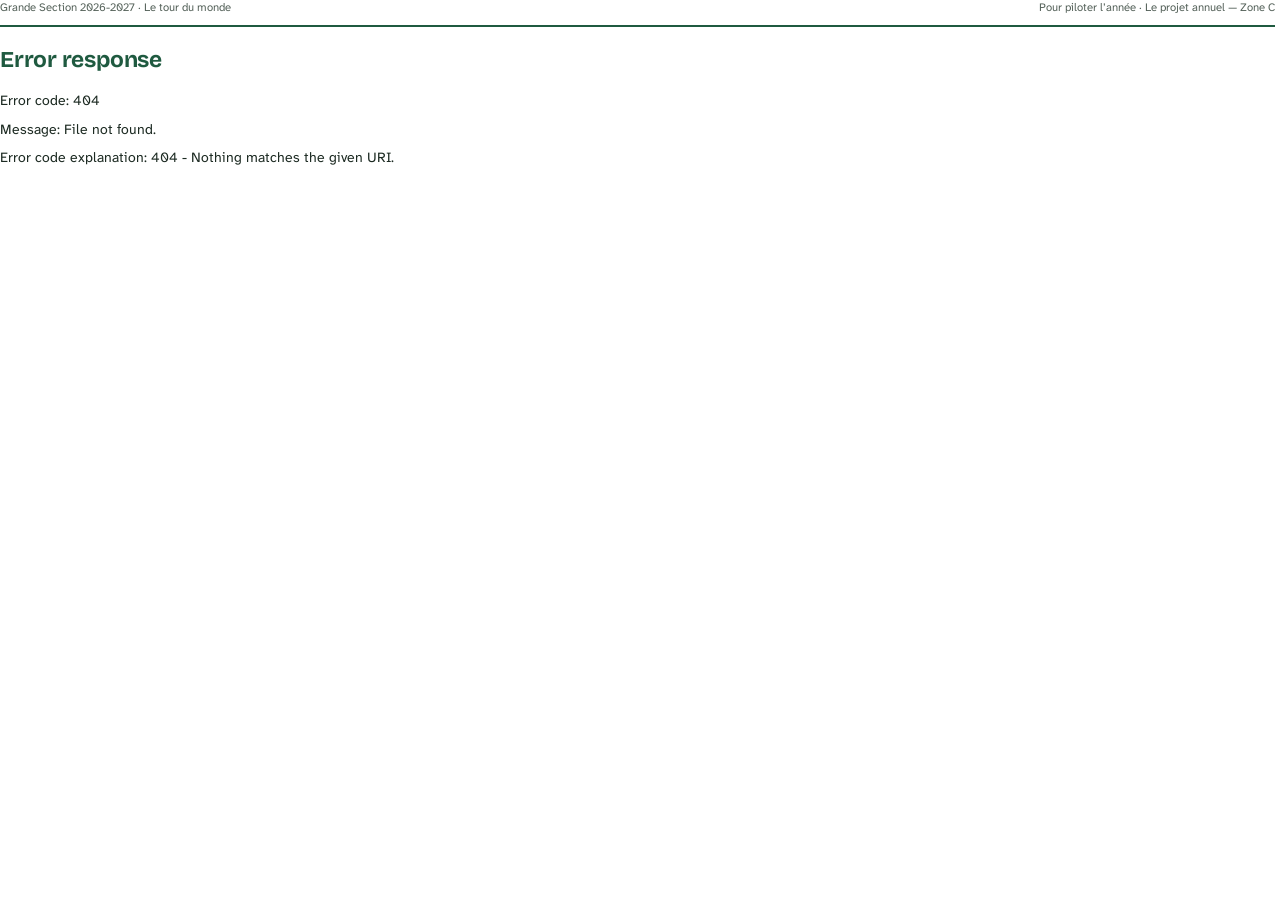
==== commit 2368e0d0: "L'appli installable : chaque classe sur l'écran d'accueil Le site d'une classe s'installe comme une " ====
--- a/site/imprimer.html
+++ b/site/imprimer.html
@@ -3,6 +3,10 @@
 <head>
   <meta charset="UTF-8">
   <title>Impression</title>
+  <!-- le manifeste seulement : la vue d'impression n'enregistre pas le
+       service worker (Chromium y fabrique les PDF, sans rien en cache) -->
+  <link rel="manifest" href="manifest.webmanifest">
+  <link rel="icon" href="favicon.ico" sizes="48x48">
   <link rel="stylesheet" href="charte/charte.css">
   <link rel="stylesheet" href="impression.css">
 </head>
--- a/site/charte/charte.css
+++ b/site/charte/charte.css
@@ -1,4 +1,4 @@
-/* Fabriqué par scripts/classe.py : socle.css, composants.css, puis le thème « tour-du-monde » (themes/tour-du-monde/ : theme.css, habillage.css).
+/* Fabriqué par scripts/classe.py : socle.css, composants.css, puis le thème « demo » (themes/demo/ : theme.css).
    Ne pas modifier à la main : éditer ces fichiers, puis relancer  python3 scripts/classe.py generer */
 
 /* Le socle de la charte — ce que toutes les classes partagent, quel que soit
@@ -135,371 +135,119 @@
 
 } /* fin de la couche moteur */
 
-/* ——— themes/tour-du-monde/theme.css ——— */
-/* Le thème « tour-du-monde » — le carnet de voyage de la classe.
- *
- * Un carnet de voyage d'enfant : un papier crème, pointé comme un carnet, une
- * encre de stylo bleu-noir, le cuir de la valise pour la couleur de la
- * maison, et pour chaque continent la couleur d'un timbre. Les titres sont
- * écrits à la main de l'adulte (Grandstander), les étiquettes tapées à la
- * machine comme un billet ou une étiquette de bagage (Courier Prime) ; le
- * texte reste en Atkinson Hyperlegible, les mots de l'enfant en Andika (socle).
- *
- * Ce fichier porte les jetons (clair, sombre, impression) ; l'habillage des
- * composants est dans habillage.css, les motifs dans motifs/, les polices dans
- * polices/ — tout est déclaré, avec sa licence, dans theme.yml.
+/* ——— themes/demo/theme.css ——— */
+/* Le thème « demo » — un style neutre pour la classe de démonstration.
+ *
+ * Un thème porte les couleurs (clair, sombre, impression), les cinq couleurs
+ * de période et les polices de l'adulte ; le socle (../../socle.css) porte le
+ * reste. Le skill charte-graphique dit comment en écrire un pour un thème
+ * choisi ; celui-ci sert de point de départ.
  */
 
-/* ——— Polices du thème (auto-hébergées, OFL) ——— */
-@font-face { font-family: "Grandstander"; font-style: normal; font-weight: 100 900; font-display: swap;
-  src: url("themes/tour-du-monde/polices/grandstander-latin.woff2") format("woff2");
-  unicode-range: U+0000-00FF, U+0131, U+0152-0153, U+02BB-02BC, U+02C6, U+02DA, U+02DC, U+0304, U+0308, U+0329, U+2000-206F, U+20AC, U+2122, U+2191, U+2193, U+2212, U+2215, U+FEFF, U+FFFD; }
-@font-face { font-family: "Grandstander"; font-style: normal; font-weight: 100 900; font-display: swap;
-  src: url("themes/tour-du-monde/polices/grandstander-latin-ext.woff2") format("woff2");
-  unicode-range: U+0100-02BA, U+02BD-02C5, U+02C7-02CC, U+02CE-02D7, U+02DD-02FF, U+1E00-1E9F, U+1EF2-1EFF, U+2020, U+20A0-20AB, U+20AD-20C0, U+2113, U+2C60-2C7F, U+A720-A7FF; }
-@font-face { font-family: "Courier Prime"; font-style: normal; font-weight: 400; font-display: swap;
-  src: url("themes/tour-du-monde/polices/courier-prime-latin-400.woff2") format("woff2");
-  unicode-range: U+0000-00FF, U+0131, U+0152-0153, U+02BB-02BC, U+02C6, U+02DA, U+02DC, U+0304, U+0308, U+0329, U+2000-206F, U+20AC, U+2122, U+2191, U+2193, U+2212, U+2215, U+FEFF, U+FFFD; }
-@font-face { font-family: "Courier Prime"; font-style: normal; font-weight: 400; font-display: swap;
-  src: url("themes/tour-du-monde/polices/courier-prime-latin-ext-400.woff2") format("woff2");
-  unicode-range: U+0100-02BA, U+02BD-02C5, U+02C7-02CC, U+02CE-02D7, U+02DD-02FF, U+1E00-1E9F, U+1EF2-1EFF, U+2020, U+20A0-20AB, U+20AD-20C0, U+2113, U+2C60-2C7F, U+A720-A7FF; }
-@font-face { font-family: "Courier Prime"; font-style: normal; font-weight: 700; font-display: swap;
-  src: url("themes/tour-du-monde/polices/courier-prime-latin-700.woff2") format("woff2");
-  unicode-range: U+0000-00FF, U+0131, U+0152-0153, U+02BB-02BC, U+02C6, U+02DA, U+02DC, U+0304, U+0308, U+0329, U+2000-206F, U+20AC, U+2122, U+2191, U+2193, U+2212, U+2215, U+FEFF, U+FFFD; }
-@font-face { font-family: "Courier Prime"; font-style: normal; font-weight: 700; font-display: swap;
-  src: url("themes/tour-du-monde/polices/courier-prime-latin-ext-700.woff2") format("woff2");
+/* ——— Polices du thème (auto-hébergées) ——— */
+@font-face { font-family: "Bricolage Grotesque"; font-style: normal; font-weight: 200 800; font-display: swap;
+  src: url("themes/demo/polices/bricolage-grotesque-latin.woff2") format("woff2");
+  unicode-range: U+0000-00FF, U+0131, U+0152-0153, U+02BB-02BC, U+02C6, U+02DA, U+02DC, U+0304, U+0308, U+0329, U+2000-206F, U+20AC, U+2122, U+2191, U+2193, U+2212, U+2215, U+FEFF, U+FFFD; }
+@font-face { font-family: "Bricolage Grotesque"; font-style: normal; font-weight: 200 800; font-display: swap;
+  src: url("themes/demo/polices/bricolage-grotesque-latin-ext.woff2") format("woff2");
   unicode-range: U+0100-02BA, U+02BD-02C5, U+02C7-02CC, U+02CE-02D7, U+02DD-02FF, U+1E00-1E9F, U+1EF2-1EFF, U+2020, U+20A0-20AB, U+20AD-20C0, U+2113, U+2C60-2C7F, U+A720-A7FF; }
 @font-face { font-family: "Atkinson Hyperlegible Next"; font-style: normal; font-weight: 200 800; font-display: swap;
-  src: url("themes/tour-du-monde/polices/atkinson-next-latin.woff2") format("woff2");
+  src: url("themes/demo/polices/atkinson-next-latin.woff2") format("woff2");
   unicode-range: U+0000-00FF, U+0131, U+0152-0153, U+02BB-02BC, U+02C6, U+02DA, U+02DC, U+0304, U+0308, U+0329, U+2000-206F, U+20AC, U+2122, U+2191, U+2193, U+2212, U+2215, U+FEFF, U+FFFD; }
 @font-face { font-family: "Atkinson Hyperlegible Next"; font-style: normal; font-weight: 200 800; font-display: swap;
-  src: url("themes/tour-du-monde/polices/atkinson-next-latin-ext.woff2") format("woff2");
+  src: url("themes/demo/polices/atkinson-next-latin-ext.woff2") format("woff2");
   unicode-range: U+0100-02BA, U+02BD-02C5, U+02C7-02CC, U+02CE-02D7, U+02DD-02FF, U+1E00-1E9F, U+1EF2-1EFF, U+2020, U+20A0-20AB, U+20AD-20C0, U+2113, U+2C60-2C7F, U+A720-A7FF; }
 @font-face { font-family: "Atkinson Hyperlegible Next"; font-style: italic; font-weight: 200 800; font-display: swap;
-  src: url("themes/tour-du-monde/polices/atkinson-next-latin-italic.woff2") format("woff2");
+  src: url("themes/demo/polices/atkinson-next-latin-italic.woff2") format("woff2");
   unicode-range: U+0000-00FF, U+0131, U+0152-0153, U+02BB-02BC, U+02C6, U+02DA, U+02DC, U+0304, U+0308, U+0329, U+2000-206F, U+20AC, U+2122, U+2191, U+2193, U+2212, U+2215, U+FEFF, U+FFFD; }
 
 /* ——— Jetons du thème ——— */
 :root {
-  /* Le papier du carnet */
-  --papier: #f5efe4;          /* la page crème, pointée (habillage.css) */
-  --feuille: #fffcf6;         /* la feuille collée dans le carnet */
-  --feuille-creuse: #f1e9da;  /* zone en retrait */
-  --trait: #e3d7c3;           /* filets */
-  --trait-fort: #8c7a5e;      /* bord d'un contrôle (3:1) */
-
-  /* Les encres */
-  --encre: #1e2838;           /* encre de stylo bleu-noir */
-  --encre-douce: #5d5547;     /* crayon */
-  --sapin: #7b3f1e;           /* le cuir de la valise : titres, action principale, état actif */
-  --sapin-pale: #f6e7da;
-  --sur-sapin: #ffffff;
-  --bouton-dor: #f1b83a;      /* le jaune des étiquettes : « aujourd'hui », le défi */
-  --sur-bouton-dor: #1e2838;
-  --coquelicot: #b42318;      /* erreur, alerte */
-  --anneau: #7b3f1e;
-
-  /* Les cinq continents : la couleur d'un timbre. Les familles restent celles
-     que les modes d'emploi impriment (« le filet bleu ») : bleu, vert,
-     violet, ocre, turquoise. */
-  --p1: #2b5c9e; --p1-trait: #b8cdea; --p1-pale: #e9f0fa;   /* l'Europe — bleu cobalt */
-  --p2: #2e6f3e; --p2-trait: #b5d8bd; --p2-pale: #e8f3ea;   /* l'Afrique — vert baobab */
-  --p3: #74498f; --p3-trait: #d4c2e3; --p3-pale: #f3edf8;   /* l'Asie — violet lotus */
-  --p4: #93540f; --p4-trait: #ebcf9f; --p4-pale: #fbf0dd;   /* les Amériques — ocre canyon */
-  --p5: #0c6b78; --p5-trait: #a6d8df; --p5-pale: #e4f3f5;   /* l'Océanie et les pôles — turquoise lagon */
+  /* Fonds et traits */
+  --papier: #f6f7f2;          /* fond de page de l'application */
+  --feuille: #ffffff;         /* surfaces posées sur le papier : document, carte, menu */
+  --feuille-creuse: #eef1ea;  /* zone en retrait : barre d'outils, ligne paire d'un tableau */
+  --trait: #d8ddd3;           /* filets, séparateurs */
+  --trait-fort: #7f8b7c;      /* bord d'un contrôle (3:1 sur papier et feuille) */
+
+  /* Encres */
+  --encre: #1c2a22;           /* texte courant */
+  --encre-douce: #55625a;     /* métadonnées, légendes */
+  --sapin: #1f5a40;           /* la couleur de la maison : titres, action principale, état actif */
+  --sapin-pale: #e2eee6;      /* fond teinté derrière du sapin */
+  --sur-sapin: #ffffff;       /* texte posé sur un aplat sapin */
+  --bouton-dor: #f4c542;      /* mise en avant : la période en cours, l'étoile du défi */
+  --sur-bouton-dor: #1c2a22;
+  --coquelicot: #b3361f;      /* erreur, alerte — jamais décoratif */
+  --anneau: #1f5a40;          /* anneau de focus clavier */
+
+  /* Les cinq milieux : une couleur par période. Ce sont les filets de
+     l'imagier et des cartes-corpus, dont le mode d'emploi nomme la couleur
+     (« la barquette repérée par le filet bleu ») : changer une teinte de
+     famille obligerait les classes à relabelliser leurs barquettes. */
+  --p1: #2a6aa3; --p1-trait: #b9d1e8; --p1-pale: #e7f0f9;   /* la ville — bleu */
+  --p2: #28744a; --p2-trait: #b4dcc4; --p2-pale: #e6f3eb;   /* la forêt — vert */
+  --p3: #6d5a9c; --p3-trait: #cdc3e4; --p3-pale: #f1eef8;   /* la montagne — violet */
+  --p4: #95600f; --p4-trait: #e8cf9e; --p4-pale: #fbf1dc;   /* la campagne — ocre */
+  --p5: #0f7189; --p5-trait: #a9d9e4; --p5-pale: #e6f4f7;   /* la mer — turquoise */
   --sur-periode: #ffffff;
 
-  /* Rayons : un carnet a des coins doux, pas des pilules partout */
-  --rayon-s: 6px; --rayon-m: 10px; --rayon-l: 14px; --rayon-pilule: 999px;
-
-  /* Les polices de l'adulte */
-  --police-titre: "Grandstander", "Comic Neue", "Segoe UI", system-ui, sans-serif;
+  /* Rayons (du thème : le socle n'en impose aucun) */
+  --rayon-s: 6px; --rayon-m: 12px; --rayon-l: 20px; --rayon-pilule: 999px;
+
+  /* Polices */
+  --police-titre: "Bricolage Grotesque", "Avenir Next", "Segoe UI", system-ui, sans-serif;
   --police-texte: "Atkinson Hyperlegible Next", "Atkinson Hyperlegible", "Segoe UI", system-ui, sans-serif;
-  --police-etiquette: "Courier Prime", "Courier New", ui-monospace, monospace;
-
-
-  --ombre-flotte: 0 1px 2px rgba(60, 40, 20, .08), 0 10px 26px rgba(60, 40, 20, .12);
-
-  /* Les accroches du papier */
-  --consigne-fond: #fbf5e8; --consigne-bord: #a07f4c; --consigne-encre: #3f3420; --consigne-accent: #7b3f1e;
-  --sous-objectif-fond: #eef3f9; --sous-objectif-bord: #8fa9c8; --sous-objectif-encre: #23446e;
-  --defi-fond: #fdf3dc; --defi-bord: #c08a2a; --defi-accent: #7b4a07;
-  --fiche-cadre: #2b2a28;
-
-  /* Propres au thème */
-  --t-kraft: #ece0c8;         /* le kraft de la couverture */
-  --t-ruban: rgba(241, 184, 58, .55);  /* le ruban adhésif qui tient les feuilles */
+
+  /* Ombres : une seule, pour ce qui flotte (menu ouvert, carte survolée) */
+  --ombre-flotte: 0 1px 2px rgba(28, 42, 34, .06), 0 8px 24px rgba(28, 42, 34, .10);
 }
 
 @media (prefers-color-scheme: dark) {
   :root:not([data-theme="light"]) {
-    --papier: #17140f; --feuille: #211c16; --feuille-creuse: #1b1712;
-    --trait: #3a3127; --trait-fort: #7d6f5c;
-    --encre: #efe8dc; --encre-douce: #b9ad9a;
-    --sapin: #e5a57c; --sapin-pale: #3a2618; --sur-sapin: #1a120c;
-    --bouton-dor: #f1b83a; --sur-bouton-dor: #1e2838;
-    --coquelicot: #f48a78; --anneau: #f1b83a;
-    --p1: #8fb4ec; --p1-trait: #2f4566; --p1-pale: #1b2638;
-    --p2: #86c896; --p2-trait: #2d4a35; --p2-pale: #182a1d;
-    --p3: #c3a6e0; --p3-trait: #4a3a5c; --p3-pale: #2a2135;
-    --p4: #e7b061; --p4-trait: #5a4321; --p4-pale: #33260f;
-    --p5: #6ccbd6; --p5-trait: #23525a; --p5-pale: #112c30; --sur-periode: #14100b;
+    --papier: #121a16; --feuille: #1a241f; --feuille-creuse: #16201b;
+    --trait: #2c3832; --trait-fort: #6b7a70;
+    --encre: #e8eee9; --encre-douce: #a7b4ab;
+    --sapin: #7cc79d; --sapin-pale: #1e3328; --sur-sapin: #0e1a14;
+    --bouton-dor: #f4c542; --sur-bouton-dor: #1c2a22;
+    --coquelicot: #f08a74; --anneau: #f4c542;
+    --p1: #86b4e8; --p1-trait: #2f4a66; --p1-pale: #1b2a3d;
+    --p2: #7fcb9d; --p2-trait: #2c5039; --p2-pale: #1a3324;
+    --p3: #b9a8e8; --p3-trait: #463d66; --p3-pale: #2a2440;
+    --p4: #e2b25a; --p4-trait: #5a4720; --p4-pale: #352a12;
+    --p5: #6fcbe0; --p5-trait: #245459; --p5-pale: #12302f; --sur-periode: #0e1a14;
     --ombre-flotte: 0 1px 2px rgba(0, 0, 0, .3), 0 8px 24px rgba(0, 0, 0, .35);
-    --t-kraft: #2b241b; --t-ruban: rgba(241, 184, 58, .35);
     color-scheme: dark;
   }
 }
 :root[data-theme="dark"] {
-  --papier: #17140f; --feuille: #211c16; --feuille-creuse: #1b1712;
-  --trait: #3a3127; --trait-fort: #7d6f5c;
-  --encre: #efe8dc; --encre-douce: #b9ad9a;
-  --sapin: #e5a57c; --sapin-pale: #3a2618; --sur-sapin: #1a120c;
-  --bouton-dor: #f1b83a; --sur-bouton-dor: #1e2838;
-  --coquelicot: #f48a78; --anneau: #f1b83a;
-  --p1: #8fb4ec; --p1-trait: #2f4566; --p1-pale: #1b2638;
-  --p2: #86c896; --p2-trait: #2d4a35; --p2-pale: #182a1d;
-  --p3: #c3a6e0; --p3-trait: #4a3a5c; --p3-pale: #2a2135;
-  --p4: #e7b061; --p4-trait: #5a4321; --p4-pale: #33260f;
-  --p5: #6ccbd6; --p5-trait: #23525a; --p5-pale: #112c30; --sur-periode: #14100b;
+  --papier: #121a16; --feuille: #1a241f; --feuille-creuse: #16201b;
+  --trait: #2c3832; --trait-fort: #6b7a70;
+  --encre: #e8eee9; --encre-douce: #a7b4ab;
+  --sapin: #7cc79d; --sapin-pale: #1e3328; --sur-sapin: #0e1a14;
+  --bouton-dor: #f4c542; --sur-bouton-dor: #1c2a22;
+  --coquelicot: #f08a74; --anneau: #f4c542;
+  --p1: #86b4e8; --p1-trait: #2f4a66; --p1-pale: #1b2a3d;
+  --p2: #7fcb9d; --p2-trait: #2c5039; --p2-pale: #1a3324;
+  --p3: #b9a8e8; --p3-trait: #463d66; --p3-pale: #2a2440;
+  --p4: #e2b25a; --p4-trait: #5a4720; --p4-pale: #352a12;
+  --p5: #6fcbe0; --p5-trait: #245459; --p5-pale: #12302f; --sur-periode: #0e1a14;
   --ombre-flotte: 0 1px 2px rgba(0, 0, 0, .3), 0 8px 24px rgba(0, 0, 0, .35);
-  --t-kraft: #2b241b; --t-ruban: rgba(241, 184, 58, .35);
   color-scheme: dark;
 }
 
 /* Le papier imprimé reste clair, quel que soit le thème de l'écran. */
 @media print {
   :root, :root[data-theme="dark"], :root:not([data-theme="light"]) {
-    --papier: #ffffff; --feuille: #ffffff; --feuille-creuse: #f6f1e8;
-    --trait: #d6cab5; --trait-fort: #7a6a51;
-    --encre: #1e2838; --encre-douce: #4f4839;
-    --sapin: #7b3f1e; --sapin-pale: #f6e7da; --sur-sapin: #ffffff;
-    --p1: #2b5c9e; --p1-trait: #b8cdea; --p1-pale: #e9f0fa;
-    --p2: #2e6f3e; --p2-trait: #b5d8bd; --p2-pale: #e8f3ea;
-    --p3: #74498f; --p3-trait: #d4c2e3; --p3-pale: #f3edf8;
-    --p4: #93540f; --p4-trait: #ebcf9f; --p4-pale: #fbf0dd;
-    --p5: #0c6b78; --p5-trait: #a6d8df; --p5-pale: #e4f3f5; --sur-periode: #ffffff;
-    --t-kraft: #f1e7d4; --t-ruban: rgba(241, 184, 58, .45);
+    --papier: #ffffff; --feuille: #ffffff; --feuille-creuse: #f1f3ee;
+    --trait: #c9cfc5; --trait-fort: #6f7a6c;
+    --encre: #1c2a22; --encre-douce: #4a564e;
+    --sapin: #1f5a40; --sapin-pale: #e2eee6; --sur-sapin: #ffffff;
+    --p1: #2a6aa3; --p1-trait: #b9d1e8; --p1-pale: #e7f0f9;
+    --p2: #28744a; --p2-trait: #b4dcc4; --p2-pale: #e6f3eb;
+    --p3: #6d5a9c; --p3-trait: #cdc3e4; --p3-pale: #f1eef8;
+    --p4: #95600f; --p4-trait: #e8cf9e; --p4-pale: #fbf1dc;
+    --p5: #0f7189; --p5-trait: #a9d9e4; --p5-pale: #e6f4f7; --sur-periode: #ffffff;
     color-scheme: light;
   }
 }
-
-/* ——— themes/tour-du-monde/habillage.css ——— */
-/* L'habillage du thème « tour-du-monde » — le carnet de voyage.
- *
- * Le thème habille, il ne restructure pas : chaque règle part d'un composant
- * que le moteur nomme (data-composant, data-orne, .fiche, .pastille, .btn) et
- * ne touche que ses parties documentées (skill charte-graphique). Sur le
- * papier, il ne change que l'apparence ; ses ornements sont en position
- * absolue. scripts/verifier-theme.py le contrôle.
- *
- * Trois objets du voyage, et pas un de plus : le timbre (la frise, le numéro
- * de période), le tampon de la poste (l'accueil, les couvertures) et
- * l'étiquette de bagage (les cahiers à imprimer, la couverture, la consigne).
- * Les ornements sont des tracés : aucun dessin d'objet ni d'animal.
- */
-
-/* ════════════════════════ L'écran ════════════════════════ */
-
-/* Le papier pointé du carnet */
-body[data-support="ecran"] { background-image: url("themes/tour-du-monde/motifs/grille.svg"); background-size: 22px 22px; }
-
-/* — Bandeau — */
-[data-composant="bandeau"] { border-bottom: 2px dashed var(--trait); }
-[data-composant="bandeau"] .marque-titre { font-weight: 800; letter-spacing: 0; }
-[data-composant="bandeau"] .marque-sous { font-family: var(--police-etiquette); font-size: 13px; }
-
-/* — En-tête de l'accueil : le tampon de la poste au bout de l'itinéraire — */
-[data-composant="accueil-tete"] { padding-right: 230px; }
-[data-composant="accueil-tete"] h1 { font-weight: 800; letter-spacing: -.015em; line-height: 1.02; }
-[data-composant="accueil-tete"] .surtitre { font-family: var(--police-etiquette); letter-spacing: .14em; font-size: 14px; }
-[data-orne="accueil"] {
-  display: block; position: absolute; z-index: -1; right: 0; top: 10px; width: 250px; height: 190px;
-}
-[data-orne="accueil"]::before {           /* l'itinéraire pointillé */
-  content: ""; position: absolute; left: 0; bottom: 18px; width: 170px; height: 70px;
-  background: var(--trait-fort);
-  -webkit-mask: url("themes/tour-du-monde/motifs/itineraire.svg") center / contain no-repeat;
-          mask: url("themes/tour-du-monde/motifs/itineraire.svg") center / contain no-repeat;
-  opacity: .7;
-}
-[data-orne="accueil"]::after {            /* le tampon, et ses ondes */
-  content: ""; position: absolute; right: 8px; top: 0; width: 130px; height: 130px;
-  background: var(--sapin); transform: rotate(-14deg); opacity: .78;
-  -webkit-mask: url("themes/tour-du-monde/motifs/tampon.svg") center / contain no-repeat;
-          mask: url("themes/tour-du-monde/motifs/tampon.svg") center / contain no-repeat;
-}
-
-/* — Les blocs : des feuilles collées au ruban adhésif — */
-[data-composant="bloc"] { border-color: var(--trait); box-shadow: 0 1px 0 var(--trait), 0 6px 18px rgba(80, 60, 30, .06); }
-[data-composant="bloc"]::before {
-  content: ""; position: absolute; top: -11px; left: 50%; width: 118px; height: 24px;
-  transform: translateX(-50%) rotate(-2.5deg); background: var(--t-ruban);
-  border-left: 2px dotted rgba(255, 255, 255, .6); border-right: 2px dotted rgba(255, 255, 255, .6);
-}
-[data-composant="bloc"][data-bloc="materiel"]::before { transform: translateX(-50%) rotate(2deg); left: 30%; }
-[data-composant="bloc"][data-bloc="documents"]::before { transform: translateX(-50%) rotate(-1deg); left: 72%; }
-[data-composant="bloc"] .zone-badge { font-family: var(--police-etiquette); border: 1.5px dashed var(--sapin); background: transparent; }
-
-/* — La frise : cinq timbres, dentelés, oblitérés — */
-[data-composant="frise"] .frise-bande {
-  border-radius: 3px; height: 62px;
-  background:
-    radial-gradient(circle, var(--feuille) 2.6px, transparent 3.1px) 1px -4px / 9px 8px repeat-x,
-    radial-gradient(circle, var(--feuille) 2.6px, transparent 3.1px) 1px calc(100% + 4px) / 9px 8px repeat-x,
-    radial-gradient(circle, var(--feuille) 2.6px, transparent 3.1px) -4px 1px / 8px 9px repeat-y,
-    radial-gradient(circle, var(--feuille) 2.6px, transparent 3.1px) calc(100% + 4px) 1px / 8px 9px repeat-y,
-    var(--periode);
-  box-shadow: inset 0 0 0 7px var(--periode), inset 0 0 0 8.5px rgba(255, 255, 255, .55);
-}
-[data-composant="frise"] .frise-periode.en-cours .frise-bande {
-  box-shadow: inset 0 0 0 7px var(--periode), inset 0 0 0 8.5px rgba(255, 255, 255, .55),
-              0 0 0 3px var(--feuille), 0 0 0 6px var(--bouton-dor);
-}
-[data-orne="frise"] {
-  display: block; position: absolute; z-index: -1; right: 6px; top: 12px; bottom: 12px; width: 58%;
-  background: var(--sur-periode); opacity: .22;
-  -webkit-mask: url("themes/tour-du-monde/motifs/obliteration.svg") right center / auto 100% no-repeat;
-          mask: url("themes/tour-du-monde/motifs/obliteration.svg") right center / auto 100% no-repeat;
-}
-[data-composant="frise"] .frise-num { font-family: var(--police-etiquette); font-size: 23px; }
-[data-composant="frise"] .frise-milieu { font-weight: 700; font-size: 18px; }
-
-/* — Le matériel : des étiquettes de bagage — */
-[data-composant="materiel"] { border-radius: 6px 22px 22px 6px; border-width: 1.5px; }
-[data-composant="materiel"] .materiel-tete { border-bottom: 2px dashed var(--periode-trait); padding-right: 56px; }
-[data-composant="materiel"] .materiel-num { font-family: var(--police-etiquette); letter-spacing: .12em; }
-[data-orne="materiel"] {
-  display: block; position: absolute; right: 20px; top: 50%; width: 18px; height: 18px; margin-top: -9px;
-  border-radius: 50%; background: var(--feuille); box-shadow: 0 0 0 4px var(--periode-trait), 0 0 0 5px var(--periode);
-}
-
-/* — Les documents, la pastille, les boutons — */
-[data-composant="documents"] h3 { font-family: var(--police-etiquette); letter-spacing: .12em; }
-.pastille { font-family: var(--police-etiquette); box-shadow: inset 0 0 0 2px rgba(255, 255, 255, .5); }
-.btn { border-radius: 8px; }
-[data-composant="document"] h1 { font-weight: 800; }
-[data-composant="menu"] .groupe { font-family: var(--police-etiquette); letter-spacing: .12em; }
-
-@media (max-width: 760px) {
-  [data-composant="frise"] .frise-bande { height: 100%; }
-}
-@media (max-width: 640px) {
-  [data-composant="accueil-tete"] { padding-right: 0; padding-top: var(--esp-6); }
-  [data-orne="accueil"] { width: 110px; height: 96px; top: 64px; right: -4px; opacity: .6; }
-  [data-orne="accueil"]::after { width: 74px; height: 74px; }
-  [data-orne="accueil"]::before { display: none; }
-  [data-composant="bloc"]::before { width: 84px; height: 20px; top: -9px; }
-}
-
-/* ════════════════════════ Le papier ════════════════════════
-   L'apparence seulement : la pagination ne bouge pas. Peu d'encre : des
-   traits et des teintes pâles, l'aplat va à la couverture. */
-
-/* — La fiche élève : un billet, une étiquette — */
-.fiche .entete .cartouche {
-  background:
-    radial-gradient(circle at 0 0, #fff 2mm, transparent 2.1mm),
-    radial-gradient(circle at 0 100%, #fff 2mm, transparent 2.1mm),
-    linear-gradient(var(--periode) 55%, transparent 0) 0 0 / .7pt 2.2mm repeat-y,
-    var(--periode-pale);
-}
-.fiche .entete .cartouche .ref { font-family: var(--police-etiquette); letter-spacing: .06em; }
-.fiche .titre {
-  text-decoration: underline; text-decoration-style: dashed; text-decoration-color: var(--periode-trait);
-  text-decoration-thickness: 1.4pt; text-underline-offset: 2.5pt;
-}
-.fiche .titre::after {                    /* le tampon de l'étape, à l'encre pâle */
-  content: ""; position: absolute; right: 0; top: -2.5mm; width: 26mm; height: 11mm;
-  background: var(--periode-trait);
-  -webkit-mask: url("themes/tour-du-monde/motifs/tampon.svg") right center / 11mm 11mm no-repeat, url("themes/tour-du-monde/motifs/obliteration.svg") left center / 17mm 7mm no-repeat;
-          mask: url("themes/tour-du-monde/motifs/tampon.svg") right center / 11mm 11mm no-repeat, url("themes/tour-du-monde/motifs/obliteration.svg") left center / 17mm 7mm no-repeat;
-}
-.fiche .exo .num { font-family: var(--police-etiquette); }
-.fiche .pied-fiche .codage { font-family: var(--police-etiquette); border-style: dashed; }
-
-/* — Les planches : l'en-tête tapé à la machine — */
-[data-composant="entete-planche"] { font-family: var(--police-etiquette); }
-
-/* — Les cartes : quatre coins photo, comme dans un album — */
-[data-composant="carte-imagier"] .photo::before, [data-composant="carte-imagier"] .photo::after,
-[data-composant="carte-corpus"] .visuel::before, [data-composant="carte-corpus"] .visuel::after,
-[data-composant="carte-imagier"]::before, [data-composant="carte-imagier"]::after,
-[data-composant="carte-corpus"]::before, [data-composant="carte-corpus"]::after {
-  content: ""; position: absolute; z-index: 1; width: 6mm; height: 6mm; background: var(--periode-trait);
-}
-[data-composant="carte-imagier"] .photo::before, [data-composant="carte-corpus"] .visuel::before {
-  left: 0; top: 0; clip-path: polygon(0 0, 100% 0, 0 100%);
-}
-[data-composant="carte-imagier"] .photo::after, [data-composant="carte-corpus"] .visuel::after {
-  right: 0; bottom: 0; clip-path: polygon(100% 0, 100% 100%, 0 100%);
-}
-[data-composant="carte-imagier"]::before, [data-composant="carte-corpus"]::before {
-  right: 2mm; top: 2mm; clip-path: polygon(0 0, 100% 0, 100% 100%);
-}
-[data-composant="carte-imagier"]::after, [data-composant="carte-corpus"]::after {
-  left: 2mm; top: 58mm; clip-path: polygon(0 0, 0 100%, 100% 100%);
-}
-
-/* — Les étiquettes de tri : des étiquettes de bagage, œillet compris — */
-[data-composant="etiquette-tri"] { border-style: dashed; }
-[data-composant="etiquette-tri"]::before {
-  content: ""; position: absolute; left: 5mm; top: 50%; width: 4.5mm; height: 4.5mm; margin-top: -2.25mm;
-  border-radius: 50%; border: .9pt solid var(--periode); background: #fff;
-}
-
-/* — La page de garde : l'itinéraire, en haut à droite — */
-[data-composant="garde"] .sous-titre { font-family: var(--police-etiquette); }
-[data-orne="garde"] {
-  display: block; position: absolute; right: 0; top: 0; width: 46mm; height: 12mm;
-  background: var(--periode-trait);
-  -webkit-mask: url("themes/tour-du-monde/motifs/itineraire.svg") center / contain no-repeat;
-          mask: url("themes/tour-du-monde/motifs/itineraire.svg") center / contain no-repeat;
-}
-[data-composant="credits"] h2 { font-family: var(--police-titre); }
-
-/* — La couverture : l'étiquette du bagage, tamponnée — */
-[data-composant="couverture"] {
-  background: url("themes/tour-du-monde/motifs/grille.svg") 0 0 / 7mm 7mm, var(--t-kraft);
-  border-color: var(--encre); border-style: solid;
-}
-[data-composant="couverture"] .couverture-tete { font-family: var(--police-etiquette); color: var(--encre); letter-spacing: .1em; }
-[data-composant="couverture"] .couverture-centre {
-  position: relative; margin: 0 6mm 0 14mm; padding: 22mm 14mm 18mm 24mm;
-  background: #fffdf8; border: 1.2pt solid var(--encre); border-radius: 5mm;
-  transform: rotate(-2.2deg); text-align: left;
-  box-shadow: inset 0 0 0 4mm #fffdf8, inset 0 0 0 4.5mm var(--periode-trait);
-}
-[data-composant="couverture"] .couverture-cahier {
-  font-family: var(--police-etiquette); font-size: 13pt; letter-spacing: .12em; text-transform: uppercase; color: var(--periode);
-}
-[data-composant="couverture"] .couverture-titre { text-align: left; }
-[data-composant="couverture"] .couverture-sous { margin-left: 0; font-size: 12.5pt; color: var(--encre-douce); }
-[data-orne="couverture-embleme"] {         /* l'œillet de l'étiquette */
-  display: block; position: absolute; left: 7mm; top: 50%; width: 8mm; height: 8mm; margin-top: -4mm;
-  border-radius: 50%; background: var(--t-kraft); box-shadow: 0 0 0 1.6mm var(--periode-trait), 0 0 0 2mm var(--periode);
-}
-[data-orne="couverture-fond"] {           /* la ficelle */
-  display: block; position: absolute; left: 4mm; top: 52mm; width: 40mm; height: 70mm;
-  background: var(--encre-douce); opacity: .8;
-  -webkit-mask: url("themes/tour-du-monde/motifs/ficelle.svg") center / contain no-repeat;
-          mask: url("themes/tour-du-monde/motifs/ficelle.svg") center / contain no-repeat;
-}
-[data-orne="couverture-tampon"] {         /* le tampon de la période, et ses ondes */
-  display: block; position: absolute; right: 12mm; top: 30mm; width: 92mm; height: 46mm;
-  background: var(--periode); opacity: .85; transform: rotate(-9deg);
-  -webkit-mask: url("themes/tour-du-monde/motifs/tampon.svg") right center / 46mm 46mm no-repeat, url("themes/tour-du-monde/motifs/obliteration.svg") left center / 52mm 26mm no-repeat;
-          mask: url("themes/tour-du-monde/motifs/tampon.svg") right center / 46mm 46mm no-repeat, url("themes/tour-du-monde/motifs/obliteration.svg") left center / 52mm 26mm no-repeat;
-}
-[data-composant="couverture"] .couverture-pied { border-top: 1.2pt dashed var(--encre); }
-[data-composant="couverture"] .couverture-periode { font-family: var(--police-etiquette); text-transform: uppercase; letter-spacing: .1em; color: var(--encre); }
-[data-composant="couverture"] .couverture-num {           /* le timbre du continent */
-  width: 16mm; height: 19mm; border-radius: 0; border: 0; color: var(--sur-periode); font-size: 20pt;
-  background:
-    radial-gradient(circle, var(--t-kraft) 1mm, transparent 1.15mm) .5mm -1.1mm / 2.6mm 2.2mm repeat-x,
-    radial-gradient(circle, var(--t-kraft) 1mm, transparent 1.15mm) .5mm calc(100% + 1.1mm) / 2.6mm 2.2mm repeat-x,
-    radial-gradient(circle, var(--t-kraft) 1mm, transparent 1.15mm) -1.1mm .5mm / 2.2mm 2.6mm repeat-y,
-    radial-gradient(circle, var(--t-kraft) 1mm, transparent 1.15mm) calc(100% + 1.1mm) .5mm / 2.2mm 2.6mm repeat-y,
-    var(--periode);
-  box-shadow: inset 0 0 0 2mm var(--periode), inset 0 0 0 2.4mm rgba(255, 255, 255, .6);
-}
-[data-composant="couverture"] .couverture-projet { font-family: var(--police-titre); font-size: 14pt; color: var(--sapin); }
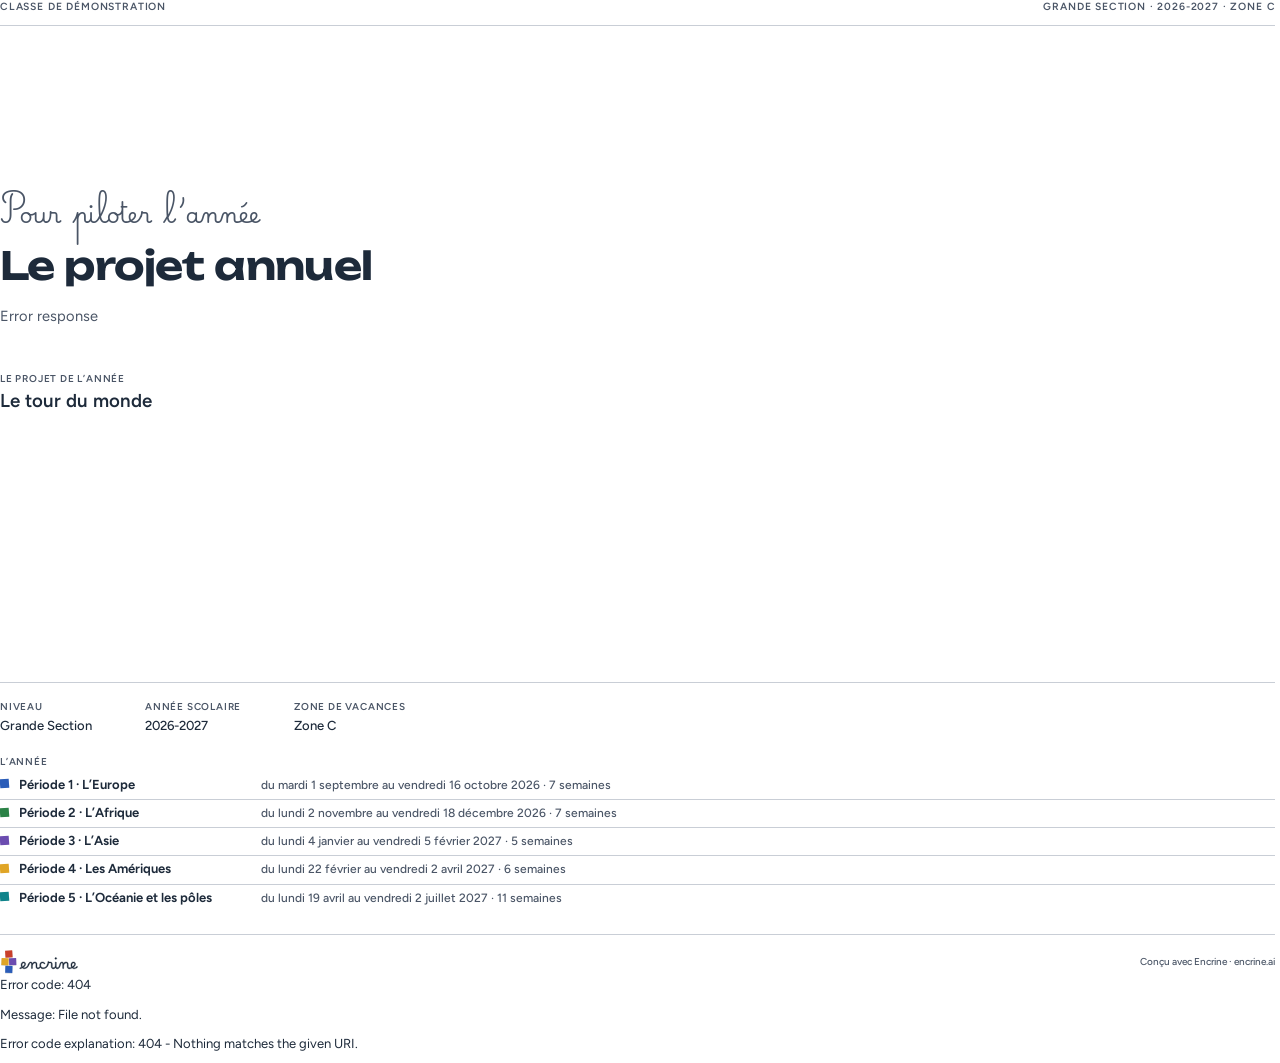
==== commit b9a4aae2: "PDF : les documents de l'enseignant au style de la marque Encrine Décision du propriétaire. Les docu" ====
--- a/site/imprimer.html
+++ b/site/imprimer.html
@@ -7,12 +7,16 @@
        service worker (Chromium y fabrique les PDF, sans rien en cache) -->
   <link rel="manifest" href="manifest.webmanifest">
   <link rel="icon" href="favicon.ico" sizes="48x48">
-  <link rel="stylesheet" href="charte/charte.css">
+  <!-- Les documents de l'enseignant sont au style de la MARQUE Encrine, le
+       même pour toutes les classes : ni charte.css ni thème ici (skill
+       charte-graphique, « La marque sur le papier »). -->
+  <link rel="stylesheet" href="marque/marque.css">
   <link rel="stylesheet" href="impression.css">
+  <style id="pages"></style>
 </head>
-<body data-support="papier">
-  <div id="bandeau" class="bandeau" data-composant="bandeau-imprime"></div>
-  <article id="contenu" data-composant="document-imprime"></article>
+<body>
+  <section id="premiere" class="premiere" hidden></section>
+  <article id="contenu" class="document"></article>
   <script src="marked.min.js"></script>
   <script src="classe.js"></script>
   <script src="commun.js"></script>
@@ -26,14 +30,33 @@
       var doc = GS.DOCS.find(function (x) { return x.id === id; });
       if (!doc || !doc.md) { document.getElementById('contenu').textContent = 'Document inconnu.'; return; }
 
+      var C = GS.CLASSE;
+      var PERIODES = GS.periodes();
+      var signature = (C.enseignant && C.enseignant.signature || '').trim();
+      var laClasse = signature ? 'La classe de ' + signature : C.nom;
+      // La période dont parle le document : celle de l'extrait, ou celle
+      // d'une évaluation de période (`fiches` dans classe.yml).
+      var nPeriode = periode || doc.fiches || 0;
       var suffixe = periode ? ' · Période ' + periode : '';
-      if (periode) document.body.dataset.periode = periode;
-      else if (doc.fiches) document.body.dataset.periode = doc.fiches;
-      var C = GS.CLASSE;
       document.title = C.niveau.code + ' ' + C.annee + ' — ' + doc.titre + suffixe + ' (zone ' + zone + ')';
-      document.getElementById('bandeau').innerHTML =
-        '<span>' + C.niveau.libelle + ' ' + C.annee + ' · ' + C.projet + '</span>' +
-        '<span>' + (doc.groupe ? doc.groupe + ' · ' : '') + doc.titre + suffixe + ' — Zone ' + zone + '</span>';
+
+      function esc(t) {
+        return String(t).replace(/&/g, '&amp;').replace(/</g, '&lt;').replace(/>/g, '&gt;').replace(/"/g, '&quot;');
+      }
+      function chaineCss(t) { return '"' + String(t).replace(/\\/g, '\\\\').replace(/"/g, '\\"').replace(/\n/g, ' ') + '"'; }
+      // Pas d'émoji sur le papier : un drapeau ou un globe en couleur, au fil
+      // des titres, fait amateur, et la photocopie n'en garde qu'une tache.
+      // La période se repère par sa case de couleur et son nom.
+      var EMOJI = /[\p{Emoji_Presentation}\p{Regional_Indicator}\u{1F3FB}-\u{1F3FF}️‍⃣]/gu;
+      function sansEmoji(t) { return t.replace(EMOJI, '').replace(/[ \t]{2,}/g, ' ').replace(/—\s*—/g, '—'); }
+      function couleur(n) { var p = C.periodes[n - 1]; return p && p.couleur ? p.couleur : ''; }
+      function kase(n) { return '<span class="case" data-couleur="' + esc(couleur(n)) + '" aria-hidden="true"></span>'; }
+      function jour(d) { return GS.fmt(d, { weekday: 'long', day: 'numeric', month: 'long' }); }
+      function dates(p) {
+        return 'du ' + jour(p.debut) + ' au ' + jour(p.fin) + ' ' + GS.fmt(p.fin, { year: 'numeric' }) +
+          ' · ' + p.sem + ' semaines';
+      }
+      function nomPeriode(n) { return 'Période ' + n + ' · ' + C.periodes[n - 1].milieu; }
 
       marked.use({ gfm: true, breaks: false });
       fetch(doc.md).then(function (r) { return r.text(); }).then(function (md) {
@@ -57,8 +80,90 @@
           }
         }
 
+        // Les émojis du texte, retirés nœud par nœud (le reste du balisage ne bouge pas)
+        var it = document.createTreeWalker(contenu, NodeFilter.SHOW_TEXT);
+        for (var n = it.nextNode(); n; n = it.nextNode()) n.nodeValue = sansEmoji(n.nodeValue);
+
+        // Le titre du Markdown passe sur la première page, en sous-titre
+        var h1 = contenu.querySelector('h1');
+        var sousTitre = h1 ? h1.textContent.trim() : '';
+        if (h1) h1.remove();
+
         GS.annoteTitres(contenu);
-        document.body.dataset.pret = '1';
+        // Les titres de période : la case de couleur de la période, devant son nom
+        contenu.querySelectorAll('h2, h3').forEach(function (h) {
+          var m = h.textContent.match(/P[ée]riode\s*([1-9])/i);
+          if (!m || !C.periodes[m[1] - 1]) return;
+          h.classList.add('titre-periode');
+          h.insertAdjacentHTML('afterbegin', kase(+m[1]));
+        });
+        // Les colonnes d'un tableau qui sont des périodes (« P1 — Europe »)
+        contenu.querySelectorAll('th').forEach(function (th) {
+          var m = th.textContent.match(/^\s*(?:P|P[ée]riode\s*)([1-9])\b/i);
+          if (!m || !C.periodes[m[1] - 1]) return;
+          th.classList.add('th-periode');
+          th.dataset.couleur = couleur(+m[1]);
+          th.insertAdjacentHTML('afterbegin', kase(+m[1]));
+        });
+
+        // Un tableau large et dense (la programmation : six colonnes de
+        // texte) s'imprime en paysage, le document entier.
+        var paysage = Array.prototype.some.call(contenu.querySelectorAll('table'), function (t) {
+          var cols = t.rows.length ? t.rows[0].cells.length : 0;
+          var cases = t.querySelectorAll('td');
+          var signes = 0;
+          cases.forEach(function (c) { signes += c.textContent.trim().length; });
+          return cols >= 6 && cases.length && signes / cases.length >= 30;
+        });
+        if (paysage) document.documentElement.classList.add('paysage');
+
+        // L'en-tête courant (la classe, le document) et le pied (la marque,
+        // la page) : des boîtes de marge de la page (@page), hors du texte.
+        var droite = (doc.fiches ? 'Évaluations · ' : '') + doc.titre + suffixe;
+        document.getElementById('pages').textContent =
+          '@page { ' + (paysage ? 'size: A4 landscape; ' : '') +
+          '@top-left { content: ' + chaineCss(laClasse + ' · ' + C.niveau.libelle + ' · ' + C.annee) + '; } ' +
+          '@top-right { content: ' + chaineCss(droite) + '; } } ' +
+          // redit ici : Chromium laisse la règle écrite la dernière l'emporter
+          // sur le :first d'impression.css, et la première page aurait l'en-tête
+          '@page :first { @top-left { content: none; } @top-right { content: none; } }';
+
+        // La première page : le document, la classe, et ses dates
+        var lignes = [
+          ['Niveau', esc(C.niveau.libelle)],
+          ['Année scolaire', esc(C.annee)],
+          ['Zone de vacances', 'Zone ' + esc(zone)]
+        ];
+        if (nPeriode && PERIODES[nPeriode - 1]) {
+          // le nom de la période est déjà au titre (l'extrait, l'évaluation)
+          lignes.push(['Dates de la période', esc(dates(PERIODES[nPeriode - 1]))]);
+        } else {
+          lignes.push(['L’année', '<ol class="annee">' + PERIODES.map(function (p) {
+            return '<li>' + kase(p.n) + '<b>' + esc(nomPeriode(p.n)) + '</b><span>' + esc(dates(p)) + '</span></li>';
+          }).join('') + '</ol>']);
+        }
+        var premiere = document.getElementById('premiere');
+        premiere.innerHTML =
+          '<div class="premiere-tete"><span>' + esc(laClasse) + '</span><span>' +
+            esc(C.niveau.libelle + ' · ' + C.annee + ' · Zone ' + zone) + '</span></div>' +
+          '<div class="premiere-centre">' +
+            (doc.groupe ? '<p class="premiere-groupe">' + esc(doc.groupe) + '</p>' : '') +
+            '<h1 class="premiere-titre">' + (doc.fiches && !periode ? kase(doc.fiches) : '') + esc(doc.titre) + '</h1>' +
+            (periode ? '<p class="premiere-extrait">' + kase(periode) + esc(nomPeriode(periode)) + '</p>' : '') +
+            (sousTitre ? '<p class="premiere-sous">' + esc(sousTitre) + '</p>' : '') +
+            '<p class="premiere-projet"><span>Le projet de l’année</span>' + esc(C.projet) + '</p>' +
+            (signature ? '<p class="premiere-classe">La classe de ' + esc(signature) + '</p>' : '') +
+          '</div>' +
+          '<dl class="premiere-fiche">' + lignes.map(function (l) {
+            return '<div><dt>' + l[0] + '</dt><dd>' + l[1] + '</dd></div>';
+          }).join('') + '</dl>' +
+          '<div class="premiere-pied"><img class="logo" src="marque/logo-encrine.svg" alt="Encrine">' +
+            '<span>Conçu avec Encrine · encrine.ai</span></div>';
+        premiere.hidden = false;
+
+        (document.fonts ? document.fonts.ready : Promise.resolve()).then(function () {
+          document.body.dataset.pret = '1';
+        });
       });
     })();
   </script>
--- a/site/marque/marque.css
+++ b/site/marque/marque.css
@@ -0,0 +1,69 @@
+/* La marque Encrine sur le papier — les polices et les couleurs du design
+ * system d'Encrine (https://encrine.ai/design/), pour les documents de
+ * l'enseignant (imprimer.html, impression.css).
+ *
+ * C'est le style de la MARQUE : le même pour toutes les classes, quel que
+ * soit le thème d'écran de la classe. imprimer.html ne charge donc pas
+ * charte/charte.css ; aucun thème ne l'habille. Le matériel des élèves
+ * (fiches, imagier, cartes-corpus) garde sa charte : il ne reçoit de la
+ * marque que la mention du pied de page (charte/socle.css).
+ *
+ * Polices sous licence SIL OFL 1.1, servies par le site (le PDF se fabrique
+ * sans réseau) : Unbounded (titres), Figtree (texte), Marelle (la cursive
+ * scolaire, avec parcimonie : une étiquette, une signature). Licences dans
+ * polices/LICENCE-*.txt. Skill charte-graphique, « La marque sur le papier ».
+ */
+@font-face { font-family: "Figtree"; font-style: normal; font-weight: 300 900; font-display: block;
+  src: url("polices/figtree-latin.woff2") format("woff2");
+  unicode-range: U+0000-00FF, U+0131, U+0152-0153, U+02BB-02BC, U+02C6, U+02DA, U+02DC, U+0304, U+0308, U+0329, U+2000-206F, U+20AC, U+2122, U+2191, U+2193, U+2212, U+2215, U+FEFF, U+FFFD; }
+@font-face { font-family: "Figtree"; font-style: normal; font-weight: 300 900; font-display: block;
+  src: url("polices/figtree-latin-ext.woff2") format("woff2");
+  unicode-range: U+0100-02BA, U+02BD-02C5, U+02C7-02CC, U+02CE-02D7, U+02DD-02FF, U+0304, U+0308, U+0329, U+1D00-1DBF, U+1E00-1E9F, U+1EF2-1EFF, U+2020, U+20A0-20AB, U+20AD-20C4, U+2113, U+2C60-2C7F, U+A720-A7FF; }
+@font-face { font-family: "Unbounded"; font-style: normal; font-weight: 200 900; font-display: block;
+  src: url("polices/unbounded-latin.woff2") format("woff2");
+  unicode-range: U+0000-00FF, U+0131, U+0152-0153, U+02BB-02BC, U+02C6, U+02DA, U+02DC, U+0304, U+0308, U+0329, U+2000-206F, U+20AC, U+2122, U+2191, U+2193, U+2212, U+2215, U+FEFF, U+FFFD; }
+@font-face { font-family: "Unbounded"; font-style: normal; font-weight: 200 900; font-display: block;
+  src: url("polices/unbounded-latin-ext.woff2") format("woff2");
+  unicode-range: U+0100-02BA, U+02BD-02C5, U+02C7-02CC, U+02CE-02D7, U+02DD-02FF, U+0304, U+0308, U+0329, U+1D00-1DBF, U+1E00-1E9F, U+1EF2-1EFF, U+2020, U+20A0-20AB, U+20AD-20C4, U+2113, U+2C60-2C7F, U+A720-A7FF; }
+@font-face { font-family: "Marelle"; font-style: normal; font-weight: 400; font-display: block;
+  src: url("polices/marelle.woff2") format("woff2"); }
+
+:root {
+  /* Le fond et l'encre (design system d'Encrine : la craie, l'ardoise) */
+  --m-feuille: #ffffff;
+  --m-craie: #efece5;
+  --m-ardoise: #1d2a3a;
+  --m-ardoise-douce: #4a5566;
+  --m-trait: #c9ced6;
+  --m-trait-fort: #7d8796;
+  /* Les couleurs des cases : sur le papier, elles ne servent qu'à repérer
+     une période (une case, un filet), jamais à porter du texte — l'ocre et
+     le ciel n'y tiendraient pas 4,5:1 — et toujours avec son nom : la
+     photocopie en noir et blanc n'en garde qu'un gris. */
+  --m-bleu: #2a5cb8;
+  --m-vert: #2b8246;
+  --m-violet: #6b4cb0;
+  --m-ocre: #e0a526;
+  --m-turquoise: #0f838a;
+  --m-rouge: #c93f2a;
+  --m-rose: #e86f8e;
+  --m-ciel: #9fcbe9;
+
+  --m-titre: "Unbounded", "Arial Black", sans-serif;
+  --m-texte: "Figtree", "Segoe UI", Arial, sans-serif;
+  --m-cursive: "Marelle", "Segoe Script", cursive;
+}
+
+/* La couleur d'une période vient de la FAMILLE que lui donne classe.yml
+   (`periodes[].couleur`, celle que citent les modes d'emploi : « le filet
+   bleu »), rendue dans la couleur de case d'Encrine. Une famille que la
+   marque n'a pas reste à l'ardoise douce : le nom de la période suffit. */
+[data-couleur] { --case: var(--m-ardoise-douce); }
+[data-couleur="bleu"] { --case: var(--m-bleu); }
+[data-couleur="vert"] { --case: var(--m-vert); }
+[data-couleur="violet"] { --case: var(--m-violet); }
+[data-couleur="ocre"], [data-couleur="jaune"] { --case: var(--m-ocre); }
+[data-couleur="turquoise"] { --case: var(--m-turquoise); }
+[data-couleur="rouge"] { --case: var(--m-rouge); }
+[data-couleur="rose"] { --case: var(--m-rose); }
+[data-couleur="ciel"] { --case: var(--m-ciel); }
--- a/site/impression.css
+++ b/site/impression.css
@@ -1,46 +1,170 @@
-/* Mise en page des PDF de documents (générés avec le navigateur en mode impression). */
+/* Les documents de l'enseignant sur le papier — projet annuel, programmation,
+ * progressions et leurs extraits, mode d'emploi, livret, évaluations —
+ * fabriqués par imprimer.html et scripts/generer-pdf.sh.
+ *
+ * Ils sont au style de la MARQUE Encrine (marque/marque.css), uniforme pour
+ * toutes les classes et indépendant du thème d'écran : une première page
+ * (le document, la classe, ses dates), Unbounded pour les titres, Figtree
+ * pour le texte, Marelle pour une étiquette ; des tableaux à filets fins ;
+ * les périodes repérées par leur case de couleur, toujours avec leur nom ;
+ * un en-tête courant (la classe, le document) et un pied (« Conçu avec
+ * Encrine · encrine.ai », « page X / Y »). Peu d'encre : aucun aplat, tout
+ * se lit en noir et blanc. Skill charte-graphique, « La marque sur le papier ».
+ */
 
-/* La feuille du moteur est rangée dans la couche « moteur » : l'habillage du
-   thème de la classe (charte.css, hors couche) l'emporte sur elle sans
-   surenchère de sélecteurs, et un style écrit dans la page (une fiche
-   resserrée à la main) l'emporte sur les deux. Skill charte-graphique. */
-@layer moteur {
-@page { size: A4; margin: 13mm 12mm; }
+/* ——— La page ———
+   L'en-tête et le pied sont des boîtes de marge (@page) : ils ne prennent
+   rien au texte. imprimer.html écrit l'en-tête courant (#pages) et passe le
+   document en paysage quand un tableau l'exige (html.paysage). */
+@page {
+  size: A4; margin: 18mm 15mm 16mm;
+  @top-left { content: ""; vertical-align: bottom; padding-bottom: 4mm;
+    font: 500 7.5pt/1.2 var(--m-texte); color: var(--m-ardoise-douce); }
+  @top-right { content: ""; vertical-align: bottom; padding-bottom: 4mm; text-align: right;
+    font: 600 7.5pt/1.2 var(--m-texte); color: var(--m-ardoise); }
+  @bottom-left { content: "Conçu avec Encrine · encrine.ai"; vertical-align: top; padding-top: 4mm;
+    font: 500 7.5pt/1.2 var(--m-texte); color: var(--m-ardoise-douce); }
+  @bottom-right { content: "page " counter(page) " / " counter(pages); vertical-align: top; padding-top: 4mm;
+    text-align: right; font: 500 7.5pt/1.2 var(--m-texte); color: var(--m-ardoise-douce);
+    font-variant-numeric: tabular-nums; }
+}
+/* La première page porte son propre pied (le logo, la mention) */
+@page :first {
+  @top-left { content: none; } @top-right { content: none; }
+  @bottom-left { content: none; } @bottom-right { content: none; }
+}
+
 * { box-sizing: border-box; }
-/* Couleurs et polices : charte/charte.css. Un extrait de période
-   (<body data-periode="N">) prend la couleur de son milieu. */
-:root { --periode: var(--sapin); --periode-pale: var(--sapin-pale); --periode-trait: var(--trait); }
+html { background: var(--m-feuille); }
 body {
-  margin: 0; color: var(--encre);
-  font-family: var(--police-texte);
-  font-size: 10.5pt; line-height: 1.5;
-  /* retrait de sécurité : bordures droites des tableaux rognées par
-     certains lecteurs PDF (border-collapse à cheval sur le bord du bloc) */
+  margin: 0; color: var(--m-ardoise); background: var(--m-feuille);
+  font: 400 9.8pt/1.5 var(--m-texte);
+  font-kerning: normal; font-variant-ligatures: common-ligatures;
+  /* retrait de sécurité : la bordure droite d'un tableau qui tombe pile sur
+     la limite du bloc d'impression est rognée par certaines imprimantes */
   padding-right: 1.2mm;
+  -webkit-print-color-adjust: exact; print-color-adjust: exact;
 }
-.bandeau {
-  display: flex; justify-content: space-between; gap: 1rem;
-  font-size: 8.5pt; color: var(--encre-douce); border-bottom: 2px solid var(--periode);
-  padding-bottom: 2mm; margin-bottom: 5mm;
+[hidden] { display: none !important; }
+
+/* ——— La case d'une période : un carré de sa couleur, un peu penché, comme
+   les cases d'Encrine. Jamais seule : le nom de la période la suit. ——— */
+.case {
+  display: inline-block; flex: none; width: .78em; height: .78em; margin-right: .5em;
+  background: var(--case, var(--m-ardoise-douce)); transform: rotate(-4deg);
+  vertical-align: -.02em;
 }
-h1 { font-family: var(--police-titre); font-size: 17pt; letter-spacing: -.01em; color: var(--periode); line-height: 1.3; margin: 0 0 4mm; }
-h2 { font-family: var(--police-titre); font-size: 12.5pt; color: var(--encre); border-bottom: 1.5pt solid var(--periode-trait); padding-bottom: 1mm; margin: 7mm 0 3mm; break-after: avoid; }
-h3 { font-family: var(--police-titre); font-size: 11pt; color: var(--periode); margin: 5mm 0 2mm; break-after: avoid; }
-p { margin: 2mm 0; }
-ul { margin: 2mm 0; padding-left: 6mm; }
-blockquote { margin: 3mm 0; padding: 2mm 4mm; background: var(--periode-pale); border-radius: 2mm; -webkit-print-color-adjust: exact; print-color-adjust: exact; }
-blockquote p { margin: 1mm 0; }
-code { background: var(--feuille-creuse); padding: 0 1mm; border-radius: 2px; font-size: 9.5pt; }
-hr { border: none; border-top: .8pt solid var(--trait); margin: 6mm 0; }
-table { border-collapse: collapse; width: 100%; margin: 3mm 0; font-size: 8.8pt; break-inside: auto; }
-thead th { background: var(--periode-pale); color: var(--encre); -webkit-print-color-adjust: exact; print-color-adjust: exact; }
-th, td { border: .8pt solid var(--trait-fort); padding: 1.4mm 2mm; vertical-align: top; text-align: left; }
-tbody tr:nth-child(even) { background: var(--feuille-creuse); -webkit-print-color-adjust: exact; print-color-adjust: exact; }
-tr { break-inside: avoid; }
+
+/* ═══ La première page ═══ */
+.premiere {
+  /* la hauteur utile de la page, moins 5 mm de tolérance d'arrondi : un
+     millimètre de trop et le texte du document partirait seul page 3 */
+  height: 258mm; display: flex; flex-direction: column;
+  break-after: page; page-break-after: always;
+}
+html.paysage .premiere { height: 171mm; }
+.premiere-tete {
+  display: flex; justify-content: space-between; gap: 8mm;
+  padding-bottom: 3mm; border-bottom: .5pt solid var(--m-trait);
+  font: 600 7.8pt/1.3 var(--m-texte); color: var(--m-ardoise-douce);
+  text-transform: uppercase; letter-spacing: .08em;
+}
+.premiere-centre { margin-top: 46mm; max-width: 158mm; }
+html.paysage .premiere-centre { margin-top: 22mm; max-width: 200mm; }
+.premiere-groupe { margin: 0 0 5mm; font: 400 17pt/1.1 var(--m-cursive); color: var(--m-ardoise-douce); }
+.premiere-titre {
+  margin: 0; font: 650 29pt/1.12 var(--m-titre); letter-spacing: -.015em; color: var(--m-ardoise);
+  text-wrap: balance;
+}
+.premiere-titre .case { width: .62em; height: .62em; margin-right: .35em; vertical-align: .04em; }
+.premiere-extrait {
+  margin: 6mm 0 0; font: 600 15pt/1.2 var(--m-texte); color: var(--m-ardoise);
+}
+.premiere-sous { margin: 5mm 0 0; font: 400 11pt/1.45 var(--m-texte); color: var(--m-ardoise-douce); max-width: 140mm; }
+.premiere-projet { margin: 12mm 0 0; font: 600 14pt/1.3 var(--m-texte); color: var(--m-ardoise); }
+.premiere-projet span, .premiere-fiche dt {
+  display: block; margin-bottom: 1mm;
+  font: 600 7.5pt/1.3 var(--m-texte); color: var(--m-ardoise-douce); text-transform: uppercase; letter-spacing: .08em;
+}
+.premiere-classe { margin: 2mm 0 0; font: 400 12pt/1.3 var(--m-texte); color: var(--m-ardoise); }
+
+/* La fiche d'identité du document, en bas de page : le niveau, l'année, la
+   zone, puis les dates — de la période, ou des cinq périodes de l'année */
+.premiere-fiche {
+  margin: auto 0 0; padding: 4.5mm 0 6mm; border-top: .5pt solid var(--m-trait);
+  display: grid; grid-template-columns: repeat(3, max-content) 1fr; gap: 5mm 14mm;
+}
+.premiere-fiche div:last-child { grid-column: 1 / -1; }
+.premiere-fiche dd { margin: 0; font: 500 9.8pt/1.45 var(--m-texte); color: var(--m-ardoise); }
+.premiere-fiche .annee { list-style: none; margin: 0; padding: 0; }
+.premiere-fiche .annee li {
+  display: grid; grid-template-columns: 5mm 64mm 1fr; align-items: baseline;
+  padding: 1.1mm 0; border-bottom: .4pt solid var(--m-trait); margin: 0;
+}
+.premiere-fiche .annee li:last-child { border-bottom: 0; }
+.premiere-fiche .annee .case { margin: 0; }
+.premiere-fiche .annee b { font-weight: 650; }
+.premiere-fiche .annee span { color: var(--m-ardoise-douce); font-size: 9pt; }
+.premiere-pied {
+  display: flex; justify-content: space-between; align-items: center; gap: 8mm;
+  padding-top: 3.5mm; border-top: .5pt solid var(--m-trait);
+  font: 500 7.5pt/1.2 var(--m-texte); color: var(--m-ardoise-douce);
+}
+.premiere-pied .logo { height: 7mm; width: auto; display: block; }
+
+/* ═══ Le texte du document ═══ */
+.document > :first-child { margin-top: 0; }
+h1, h2, h3, h4 { break-after: avoid; page-break-after: avoid; break-inside: avoid; }
+h2 {
+  margin: 9mm 0 3.5mm; padding-bottom: 2mm; border-bottom: .6pt solid var(--m-trait);
+  font: 600 12.5pt/1.3 var(--m-titre); letter-spacing: -.005em; color: var(--m-ardoise);
+}
+h3 { margin: 6mm 0 2mm; font: 700 10.8pt/1.35 var(--m-texte); color: var(--m-ardoise); }
+h4 { margin: 4mm 0 1.5mm; font: 700 9.8pt/1.35 var(--m-texte); color: var(--m-ardoise); }
+/* une précision entre parenthèses, en italique dans le Markdown : Unbounded
+   n'a pas d'italique (un faux penché fait amateur) — le texte, en romain */
+h2 em, h3 em { font-family: var(--m-texte); font-size: .84em; font-weight: 500; font-style: normal; color: var(--m-ardoise-douce); letter-spacing: 0; }
+.titre-periode .case { width: .7em; height: .7em; margin-right: .45em; }
+/* Les dates de la période, sous son titre (posées par commun.js) */
 .zone-badge {
-  display: inline-block; font-size: 8pt; font-weight: 600; vertical-align: middle;
-  border: .8pt solid var(--trait-fort); border-radius: 999px; padding: 0 2.5mm; margin-left: 2.5mm; white-space: nowrap;
+  display: block; margin-top: 1.2mm;
+  font: 500 8.2pt/1.3 var(--m-texte); letter-spacing: .01em; color: var(--m-ardoise-douce);
 }
+h3 .zone-badge { margin-top: .6mm; }
+
+p { margin: 0 0 2.6mm; orphans: 3; widows: 3; }
+strong, b { font-weight: 700; }
 a { color: inherit; text-decoration: none; }
+ul, ol { margin: 0 0 3mm; padding-left: 5.5mm; }
+li { margin: 0 0 1.4mm; orphans: 2; widows: 2; }
+li > ul, li > ol { margin: 1.2mm 0 0; }
+li::marker { color: var(--m-ardoise-douce); }
+blockquote {
+  margin: 4mm 0; padding: .6mm 0 .6mm 4.5mm; border-left: 1.6pt solid var(--m-trait-fort);
+  color: var(--m-ardoise-douce); font-size: 9.4pt;
+}
+blockquote p:last-child { margin-bottom: 0; }
+hr { border: 0; border-top: .5pt solid var(--m-trait); margin: 7mm 0; }
+code { font-family: ui-monospace, "DejaVu Sans Mono", monospace; font-size: .9em; }
 
-} /* fin de la couche moteur */
+/* ——— Les tableaux : filets fins, en-têtes répétés à chaque page, aucune
+   ligne coupée en deux quand on peut l'éviter ——— */
+table {
+  width: 100%; border-collapse: collapse; margin: 3mm 0 5mm;
+  font-size: 8.4pt; line-height: 1.42; font-variant-numeric: lining-nums;
+}
+thead { display: table-header-group; }
+tr { break-inside: avoid; page-break-inside: avoid; }
+th, td { padding: 1.7mm 2.2mm; text-align: left; vertical-align: top; }
+th {
+  vertical-align: bottom; font-weight: 700; font-size: 8pt; color: var(--m-ardoise);
+  border-bottom: 1.1pt solid var(--m-ardoise);
+}
+td { border-bottom: .5pt solid var(--m-trait); }
+td + td { border-left: .4pt solid var(--m-trait); }
+td:first-child { font-weight: 600; }
+tbody tr:last-child td { border-bottom: .8pt solid var(--m-trait-fort); }
+/* une colonne de période : sa case et un filet de sa couleur au-dessus */
+th.th-periode { border-top: 2.2pt solid var(--case); }
+th .case { width: .72em; height: .72em; margin-right: .4em; }
+html.paysage table { font-size: 8.2pt; }
